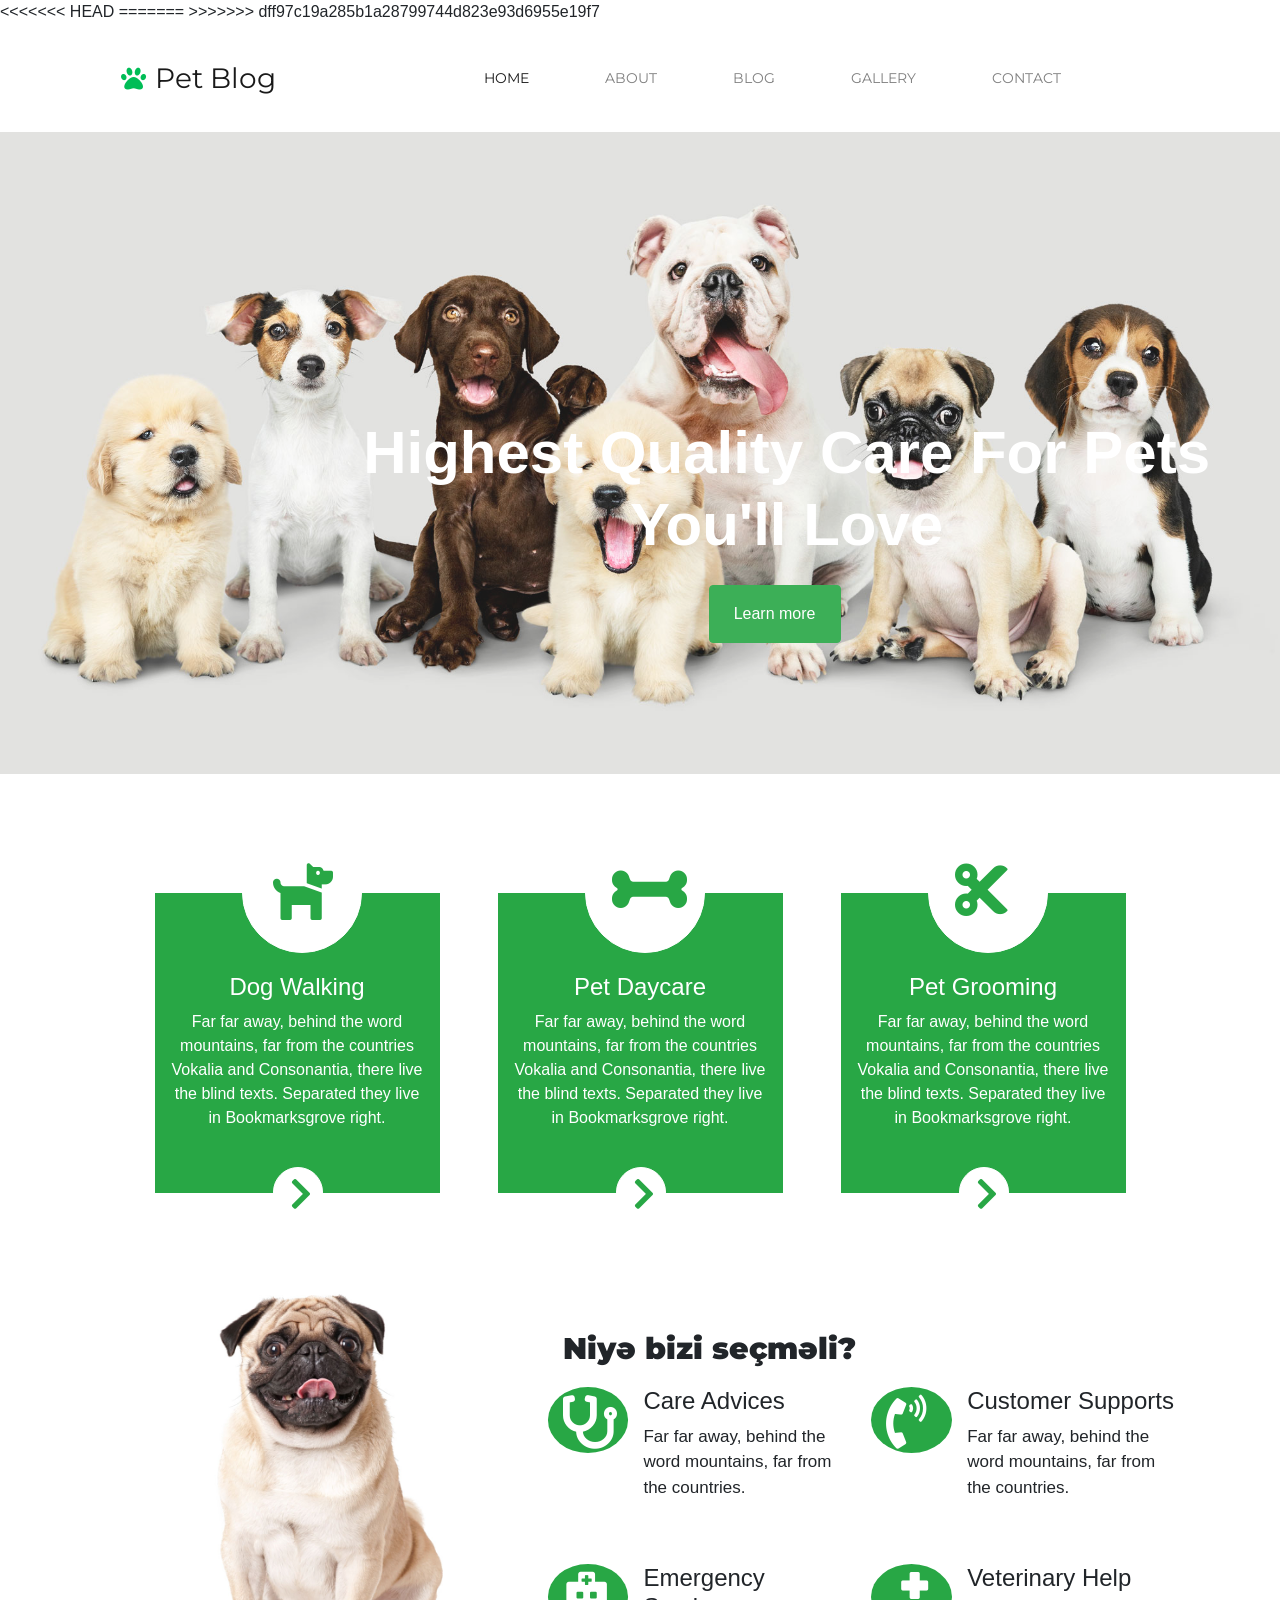
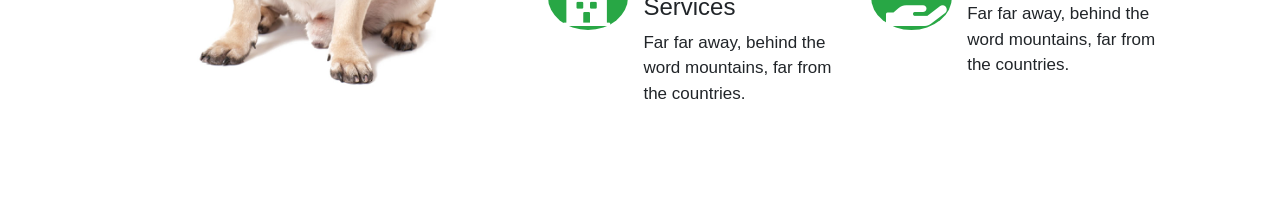
==== index.html @ d2e9915c "second commit" ====
<!DOCTYPE html>
<html lang="en">

<head>
    <meta charset="UTF-8">
    <meta name="viewport" content="width=device-width, initial-scale=1.0">
    <title>Ana Sehife</title>
    <link rel="stylesheet" href="https://stackpath.bootstrapcdn.com/bootstrap/4.5.2/css/bootstrap.min.css">
    <link href="https://fonts.googleapis.com/css2?family=Montserrat:wght@600&display=swap" rel="stylesheet">
<<<<<<< HEAD
    <link rel="stylesheet" href="https://use.fontawesome.com/releases/v5.15.0/css/all.css">
    <link rel="stylesheet" href="css/Style.css">
=======
    <link rel="stylesheet" href="https://use.fontawesome.com/releases/v5.15.0/css/all.css"
        integrity="sha384-OLYO0LymqQ+uHXELyx93kblK5YIS3B2ZfLGBmsJaUyor7CpMTBsahDHByqSuWW+q" crossorigin="anonymous">
   
    <link rel="stylesheet" href="css/Style.css">

>>>>>>> dff97c19a285b1a28799744d823e93d6955e19f7
</head>

<body>
    <!-- NAVBAR START -->
    <header>
        <div class="container">
            <div class="row">
                <nav class="navbar navbar-expand-lg navbar-light bg-light">
                    <div class="col-4">
                        <i class="fas fa-paw"></i>
                        <a class="navbar-brand" href="#">Pet Blog</a>
                        <button class="navbar-toggler" type="button" data-toggle="collapse" data-target="#navbarNav"
                            aria-controls="navbarNav" aria-expanded="false" aria-label="Toggle navigation">
                            <span class="navbar-toggler-icon"></span>
                        </button>
                    </div>
                    <div class="col-8">
                        <div class="collapse navbar-collapse" id="navbarNav">
                            <ul class="navbar-nav">
                                <li class="nav-item active">
                                    <a class="nav-link" href="#">Home <span class="sr-only">(current)</span></a>
                                </li>
                                <li class="nav-item">
                                    <a class="nav-link" href="#">About</a>
                                </li>
                                <li class="nav-item">
                                    <a class="nav-link" href="#">Blog</a>
                                </li>
                                <li class="nav-item">
                                    <a class="nav-link" href="#">Gallery</a>
                                </li>
                                <li class="nav-item">
                                    <a class="nav-link" href="#">Contact</a>
                                </li>
                            </ul>
                        </div>
                    </div>
                </nav>
            </div>
        </div>
    </header>
    <!-- NAVBAR END -->


    <!-- BIG Picture START -->
    <div class="bigDiv">
        <div class="bigpicParent">
            <div class="container abaz">
                <div class="row" style="height: 300px;">
                    <div class="nebilim">
                        <div class="col-md-11 bigpicText">
                            <h1 class="mb-4">Highest Quality Care For Pets You'll Love</h1>
                            <p>
                                <a href="#" class="btn btn-success mr-md-4 py-3 px-4">Learn more<span
                                        class="ion-ios-arrow-forward"></span></a>
                            </p>
                        </div>
                    </div>
                </div>
            </div>
            <div class="bigpic">
                <img src="img/bg_1.jpg" alt="">
            </div>
        </div>

        <div class="aboutBigpic">
            <div class="container">
                <div class="row d-flex justify-content-center">
                    <div class="col-3">
                        <div class="aboutBigiconheader">
                            <i class="fas fa-dog"></i>
                        </div>
                        <h4 class="text-center">
                            Dog Walking
                        </h4>
                        <p class="text-center">
                            Far far away, behind the word mountains, far from the countries Vokalia and Consonantia,
                            there live the blind texts. Separated they live in Bookmarksgrove right.
                        </p>
                        <div class="aboutBigiconfooter">
                            <i class="fas fa-chevron-right"></i>
                        </div>
                    </div>

                    <div class="col-3">
                        <div class="aboutBigiconheader">
                            <i class="fas fa-bone"></i>
                        </div>
                        <h4 class="text-center">
                            Pet Daycare
                        </h4>
                        <p class="text-center">
                            Far far away, behind the word mountains, far from the countries Vokalia and Consonantia,
                            there live the blind texts. Separated they live in Bookmarksgrove right.
                        </p>
                        <div class="aboutBigiconfooter">
                            <i class="fas fa-chevron-right"></i>
                        </div>
                    </div>
                    <div class="col-3">
                        <div class="aboutBigiconheader">
                            <i class="fas fa-cut"></i>
                        </div>
                        <h4 class="text-center">
                            Pet Grooming
                        </h4>
                        <p class="text-center">
                            Far far away, behind the word mountains, far from the countries Vokalia and Consonantia,
                            there live the blind texts. Separated they live in Bookmarksgrove right.
                        </p>
                        <div class="aboutBigiconfooter">
                            <i class="fas fa-chevron-right"></i>
                        </div>
                    </div>

                </div>
            </div>
        </div>

    </div>
    <!-- BIG Picture END -->


    <!-- Why Us Start -->
    <section class="whyus">
        <div class="container d-flex">
            <div class="col-5">
                <div class="imgDIV">
                    <img src="img/about-1.jpg" alt="">
                </div>

            </div>
            <div class="col-7 whyussecond">
                <p id="whychoosTitle">Niyə bizi seçməli?</p>
                <div class="row">
                    <div class="col-6">
                        <div class="row whyusRow">
                            <div class="col-3 whyusiconCare">
                                <i class="fas fa-stethoscope"></i>
                            </div>
                            <div class="col-9 whyusText">
                                <h4>Care Advices</h4>
                                <p>Far far away, behind the word mountains, far from the countries.</p>
                            </div>
                        </div>


                    </div>
                    <div class="col-6">
                        <div class="row whyusRow">
                            <div class="col-3 whyusiconCare">
                                <i class="fas fa-phone-volume"></i>

                            </div>
                            <div class="col-9 whyusText">
                                <h4>Customer Supports</h4>
                                <p>Far far away, behind the word mountains, far from the countries.</p>
                            </div>
                        </div>
                    </div>
                    <div class="col-6 mt-5">
                        <div class="row whyusRow">
                            <div class="col-3 whyusiconCare">
                                <i class="fas fa-hospital"></i>
                            </div>
                            <div class="col-9 whyusText">
                                <h4>Emergency Services</h4>
                                <p>Far far away, behind the word mountains, far from the countries.</p>
                            </div>
                        </div>
                    </div>
                    <div class="col-6 mt-5">
                        <div class="row whyusRow">
                            <div class="col-3 whyusiconCare">
                                <i class="fas fa-hand-holding-medical"></i>
                            </div>
                            <div class="col-9 whyusText">
                                <h4>Veterinary Help</h4>
                                <p>Far far away, behind the word mountains, far from the countries.</p>
                            </div>
                        </div>
                    </div>
                </div>


            </div>

        </div>
    </section>

    <!-- Why Us END -->


</body>

</html>
---- css/Style.css ----
.navbar{
    background-color: white !important;
    margin: 20px;
    font-family: 'Montserrat', sans-serif;

}

.fa-paw{
    color: #00bd56;
    font-size: 25px;
}

.navbar-brand{
    font-size: 28px;
    padding-left: 5px;

}
.navbar-nav li{
    margin-left: 60px;
    text-transform: uppercase;
    font-size: 14px;
}

/* BIG PIC */

.bigpicParent{
    height: 1094px;
    opacity: .9;
}



.bigpicParent h1 p{
    font-family: "Montserrat", Arial, sans-serif;

}

.bigpicParent h1{
    color: #fff;
    line-height: 1.2;
    font-size: 60px;
    font-weight: 800;
}

.bigpic{
    position: relative;
}


.bigpic img{
    width: 100%;
    height: 100%;
}

.abaz{
   
    text-align: center;
    z-index: 5;
    position: absolute;
    width: 100%;
    padding-right: 15px;
    padding-left: 15px;
}

.nebilim{
    display: flex;
    justify-content: center !important;
}

.bigpicText{
    margin-top: 25%;
    margin-left: 38%;
}

.aboutBigpic{
    width: 100%;
    position: absolute;
    margin-top: -26%;
}

.aboutBigpic>.container>.row>.col-3{
    height: 300px;
    background-color: #28a745;
    color: white;
    margin: 0 29px;
}

.aboutBigiconheader{
    width: 120px;
    height: 120px;
    margin:-60px 0 20px 72px;
    border: 1px solid white;
    border-radius: 50%;
    background-color: white;
}

.aboutBigiconheader i{
    margin: 26px;
    font-size: 60px;
    color: #28a745;
}

.aboutBigiconfooter{
    width: 50px;
    height: 50px;
    margin: 21px 0px 0px 103px;
    border: 1px solid white;
    border-radius: 50%;
    background-color: white;
    position: absolute;
}

.aboutBigiconfooter i{
    margin: 8px 0px 0px 16px;
    font-size: 35px;
    color: #28a745;
}

.whyus{
    margin-bottom: 100px;
}
#whychoosTitle{
font-size: 30px;
font-weight: 900;
font-family: "Montserrat", sans-serif;

}


.whyus>.container>.col-5{
   height: 280px;
}

.imgDIV img{
width: 100%;

}

.whyussecond{
    margin-top: 100px;
}

.whyusiconCare{
     
    height: 66px;
    border-radius: 50%;
    background-color: #28a745;
    padding-left: 15px;
    padding-top: 8px;

}

.whyusiconCare i{
    font-size: 54px;
    color: white;
}

.whyusRow>.col-9> h4 p{
    font-family: "Montserrat", Arial, sans-serif;
}

.whyusRow>.col-9>p{
    font-size: 17px;
}
---- css/Style.css ----
.navbar{
    background-color: white !important;
    margin: 20px;
    font-family: 'Montserrat', sans-serif;

}

.fa-paw{
    color: #00bd56;
    font-size: 25px;
}

.navbar-brand{
    font-size: 28px;
    padding-left: 5px;

}
.navbar-nav li{
    margin-left: 60px;
    text-transform: uppercase;
    font-size: 14px;
}

/* BIG PIC */

.bigpicParent{
    height: 1094px;
    opacity: .9;
}



.bigpicParent h1 p{
    font-family: "Montserrat", Arial, sans-serif;

}

.bigpicParent h1{
    color: #fff;
    line-height: 1.2;
    font-size: 60px;
    font-weight: 800;
}

.bigpic{
    position: relative;
}


.bigpic img{
    width: 100%;
    height: 100%;
}

.abaz{
   
    text-align: center;
    z-index: 5;
    position: absolute;
    width: 100%;
    padding-right: 15px;
    padding-left: 15px;
}

.nebilim{
    display: flex;
    justify-content: center !important;
}

.bigpicText{
    margin-top: 25%;
    margin-left: 38%;
}

.aboutBigpic{
    width: 100%;
    position: absolute;
    margin-top: -26%;
}

.aboutBigpic>.container>.row>.col-3{
    height: 300px;
    background-color: #28a745;
    color: white;
    margin: 0 29px;
}

.aboutBigiconheader{
    width: 120px;
    height: 120px;
    margin:-60px 0 20px 72px;
    border: 1px solid white;
    border-radius: 50%;
    background-color: white;
}

.aboutBigiconheader i{
    margin: 26px;
    font-size: 60px;
    color: #28a745;
}

.aboutBigiconfooter{
    width: 50px;
    height: 50px;
    margin: 21px 0px 0px 103px;
    border: 1px solid white;
    border-radius: 50%;
    background-color: white;
    position: absolute;
}

.aboutBigiconfooter i{
    margin: 8px 0px 0px 16px;
    font-size: 35px;
    color: #28a745;
}

.whyus{
    margin-bottom: 100px;
}
#whychoosTitle{
font-size: 30px;
font-weight: 900;
font-family: "Montserrat", sans-serif;

}


.whyus>.container>.col-5{
   height: 280px;
}

.imgDIV img{
width: 100%;

}

.whyussecond{
    margin-top: 100px;
}

.whyusiconCare{
     
    height: 66px;
    border-radius: 50%;
    background-color: #28a745;
    padding-left: 15px;
    padding-top: 8px;

}

.whyusiconCare i{
    font-size: 54px;
    color: white;
}

.whyusRow>.col-9> h4 p{
    font-family: "Montserrat", Arial, sans-serif;
}

.whyusRow>.col-9>p{
    font-size: 17px;
}
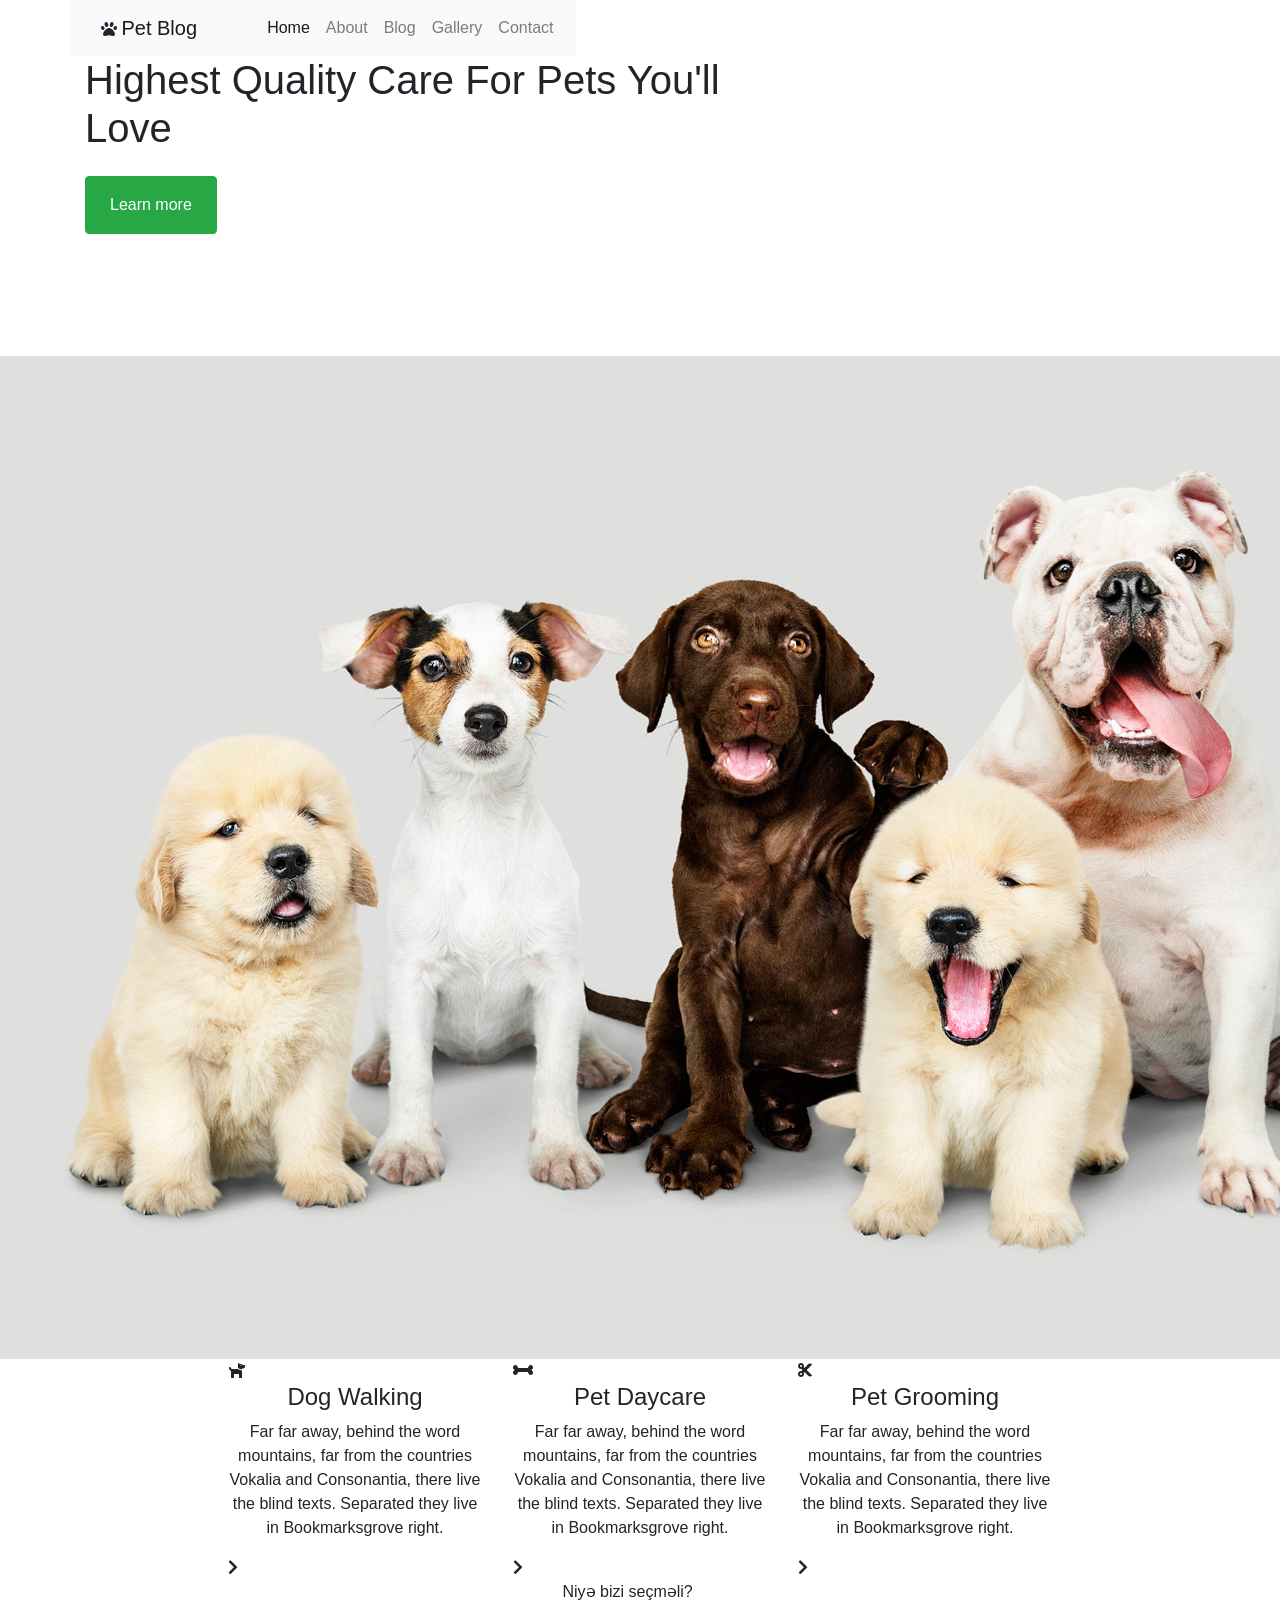
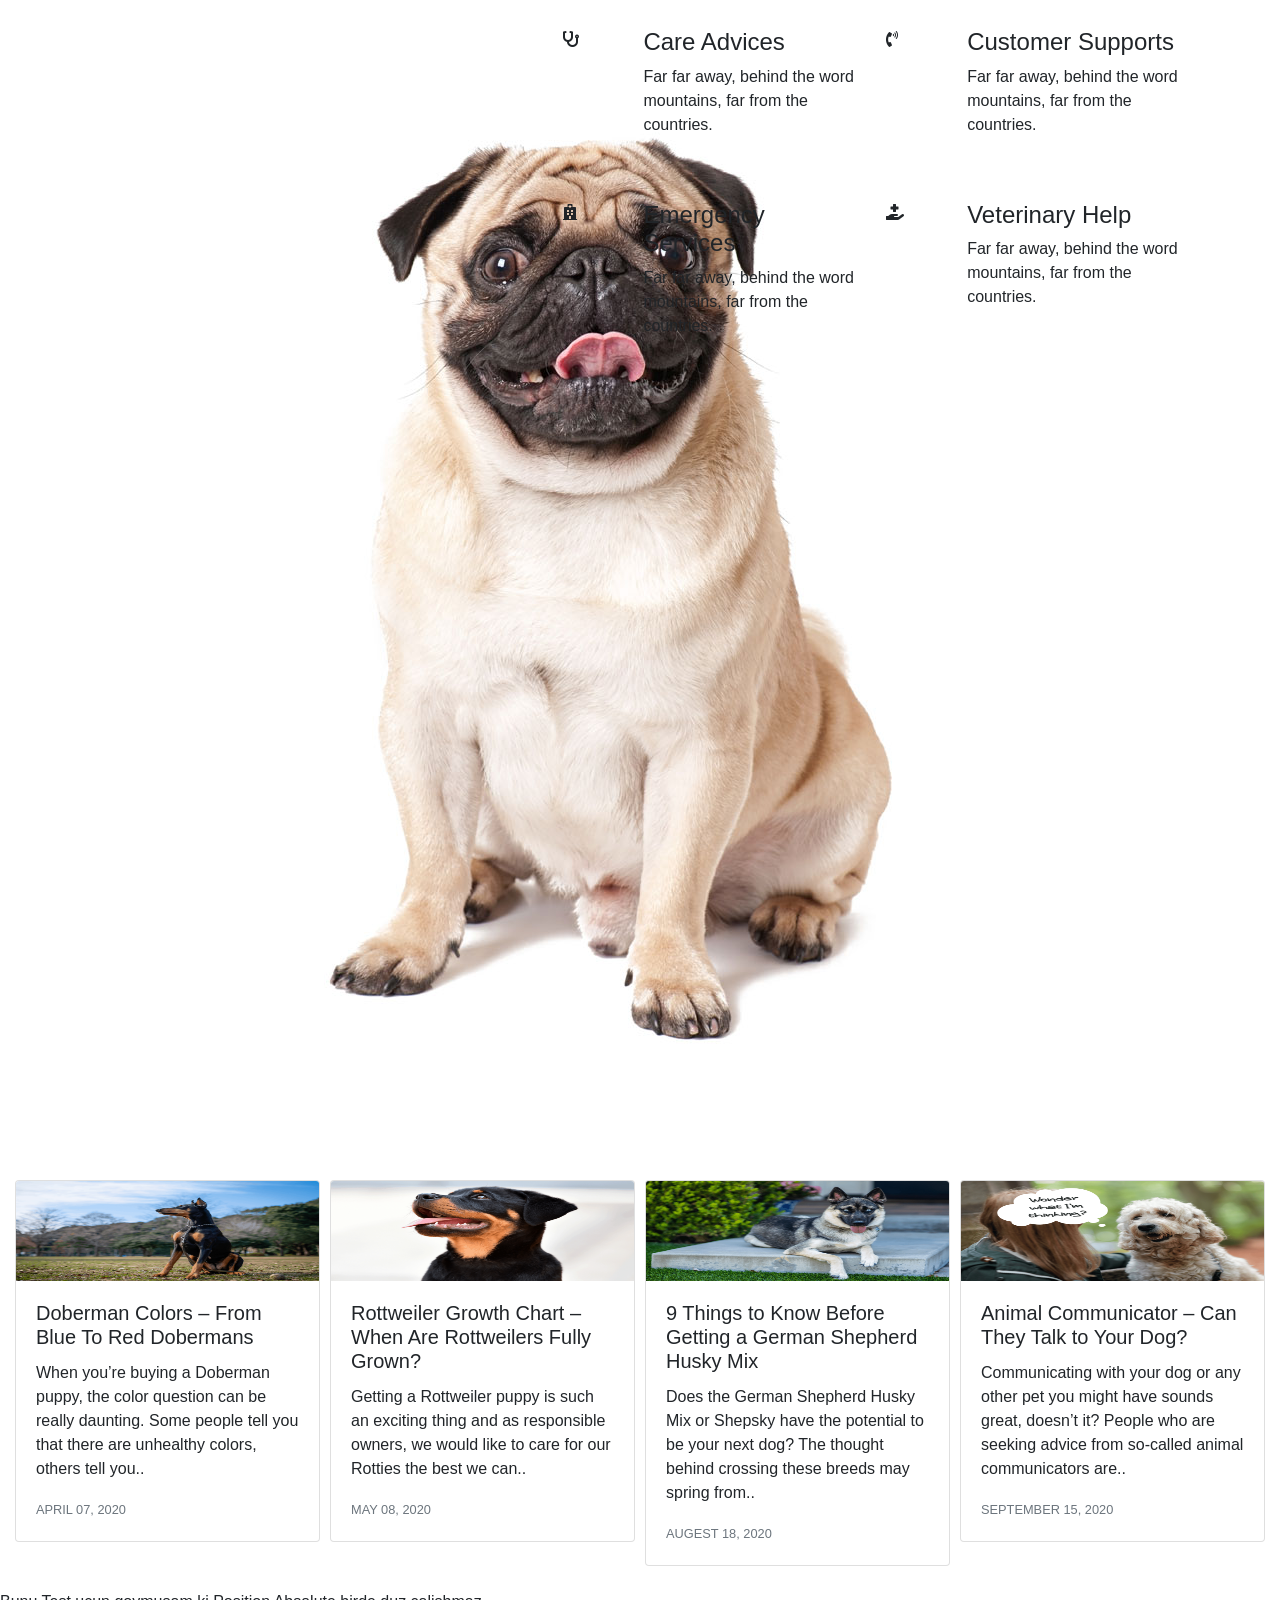
==== commit f189ab91: "owl carusel" ====
--- a/index.html
+++ b/index.html
@@ -5,18 +5,21 @@
     <meta charset="UTF-8">
     <meta name="viewport" content="width=device-width, initial-scale=1.0">
     <title>Ana Sehife</title>
-    <link rel="stylesheet" href="https://stackpath.bootstrapcdn.com/bootstrap/4.5.2/css/bootstrap.min.css">
+    <!-- FONTS -->
     <link href="https://fonts.googleapis.com/css2?family=Montserrat:wght@600&display=swap" rel="stylesheet">
-<<<<<<< HEAD
-    <link rel="stylesheet" href="https://use.fontawesome.com/releases/v5.15.0/css/all.css">
-    <link rel="stylesheet" href="css/Style.css">
-=======
-    <link rel="stylesheet" href="https://use.fontawesome.com/releases/v5.15.0/css/all.css"
-        integrity="sha384-OLYO0LymqQ+uHXELyx93kblK5YIS3B2ZfLGBmsJaUyor7CpMTBsahDHByqSuWW+q" crossorigin="anonymous">
-   
-    <link rel="stylesheet" href="css/Style.css">
-
->>>>>>> dff97c19a285b1a28799744d823e93d6955e19f7
+    <link href="https://fonts.googleapis.com/css2?family=Lora&display=swap" rel="stylesheet">
+    <link href="https://fonts.googleapis.com/css2?family=Playfair+Display&display=swap" rel="stylesheet">
+    <link href="https://fonts.googleapis.com/css2?family=Montserrat:wght@300;400&display=swap" rel="stylesheet">
+    <link rel="stylesheet" href="https://use.fontawesome.com/releases/v5.13.1/css/all.css">
+    <link rel="stylesheet" href="https://use.fontawesome.com/releases/v5.13.1/css/all.css">
+    <!-- OWL-Carusel -->
+    <link rel="stylesheet" href="lib/owl-carousel/assets/owl.carousel.min.css">
+    <link rel="stylesheet" href="lib/owl-carousel/assets/owl.theme.default.min.css">
+    <script src="https://code.jquery.com/jquery-3.5.1.slim.min.js"></script>
+    <script src="lib/owl-carousel/owl.carousel.min.js"></script>
+    <link rel="stylesheet" href="https://stackpath.bootstrapcdn.com/bootstrap/4.5.0/css/bootstrap.min.css">  
+    <!-- STYLE-CSS -->
+    <link rel="stylesheet" href="css/style.css">
 </head>
 
 <body>
@@ -62,7 +65,7 @@
 
 
     <!-- BIG Picture START -->
-    <div class="bigDiv">
+    <section class="bigDiv">
         <div class="bigpicParent">
             <div class="container abaz">
                 <div class="row" style="height: 300px;">
@@ -136,7 +139,7 @@
             </div>
         </div>
 
-    </div>
+    </section>
     <!-- BIG Picture END -->
 
 
@@ -151,7 +154,7 @@
             </div>
             <div class="col-7 whyussecond">
                 <p id="whychoosTitle">Niyə bizi seçməli?</p>
-                <div class="row">
+                <div class="row mt-4">
                     <div class="col-6">
                         <div class="row whyusRow">
                             <div class="col-3 whyusiconCare">
@@ -206,10 +209,94 @@
 
         </div>
     </section>
-
     <!-- Why Us END -->
 
-
+    <!-- OWL CARUSEL START -->
+    <section class="owl container-fluid">
+        <div class="owl-carousel">
+            <div>
+                <div class="owlitem ">
+                    <div class="card-deck">
+                        <div class="card" >
+                            <img class="card-img-top" src="img/Black-and-Tan-Doberman-e1601988003687.png" height="100px" alt="Card image cap">
+                            <div class="card-body">
+                                <h5 class="card-title">Doberman Colors – From Blue To Red Dobermans</h5>
+                                <p class="card-text">When you’re buying a Doberman puppy, the color question can be really daunting. Some people tell you that there are unhealthy colors, others tell you..</p>
+                                <p class="card-text"><small class="text-muted">APRIL 07, 2020</small></p>
+                            </div>
+                        </div>
+                    </div>
+                </div>
+            </div>
+            <div>
+                <div class="owlitem">
+                    <div class="card-deck">
+                        <div class="card">
+                            <img class="card-img-top" src="img/rottweiler-puppy.png" height="100px" alt="Card image cap">
+                            <div class="card-body">
+                                <h5 class="card-title">Rottweiler Growth Chart – When Are Rottweilers Fully Grown?</h5>
+                                <p class="card-text">Getting a Rottweiler puppy is such an exciting thing and as responsible owners, we would like to care for our Rotties the best we can..</p>
+                                <p class="card-text"><small class="text-muted">MAY 08, 2020</small></p>
+                            </div>
+                        </div>
+                    </div>
+                </div>
+            </div>
+
+            <div>
+                <div class="owlitem">
+                    <div class="card-deck">
+                        <div class="card">
+                            <img class="card-img-top" src="img/Husky-German-Shepherd-puppy.png" height="100px" alt="Card image cap">
+                            <div class="card-body">
+                                <h5 class="card-title">9 Things to Know Before Getting a German Shepherd Husky Mix</h5>
+                                <p class="card-text">Does the German Shepherd Husky Mix or Shepsky have the potential to be your next dog? The thought behind crossing these breeds may spring from..</p>
+                                <p class="card-text"><small class="text-muted">AUGEST 18, 2020</small></p>
+                            </div>
+                        </div>
+                    </div>
+                </div>
+            </div>
+            <div>
+                <div class="owlitem">
+                    <div class="card-deck">
+                        <div class="card">
+                            <img class="card-img-top" src="img/Dogs-inner-thoughts.png" height="100px" alt="Card image cap">
+                            <div class="card-body">
+                                <h5 class="card-title">Animal Communicator – Can They Talk to Your Dog?</h5>
+                                <p class="card-text">Communicating with your dog or any other pet you might have sounds great, doesn’t it? People who are seeking advice from so-called animal communicators are..</p>
+                                <p class="card-text"><small class="text-muted">SEPTEMBER 15, 2020</small></p>
+                            </div>
+                        </div>
+                    </div>
+                </div>
+            </div>
+            <div>
+                <div class="owlitem">
+                    <div class="card-deck">
+                        <div class="card">
+                            <img class="card-img-top" src="img/gallery-7.jpg" height="100px" alt="Card image cap">
+                            <div class="card-body">
+                                <h5 class="card-title">Is Your Dog Throwing Up White Foam? Do This!</h5>
+                                <p class="card-text">If you’ve seen your dog throw up white foam, it must have been very upsetting to you. Well, what does it mean? There are numerous..</p>
+                                <p class="card-text"><small class="text-muted">OCTOBER 07, 2020</small></p>
+                            </div>
+                        </div>
+                    </div>
+                </div>
+            </div>
+
+        </div>
+    </section>
+    <!-- OWL CARUSEL START -->
+    </section>
+
+
+    <section>
+        <p>Bunu Test ucun qoymusam ki Position Absalute birde duz calishmaz</p>
+    </section>
+
+    <script src="js/script.js"></script>
 </body>
 
-</html>
+</html>
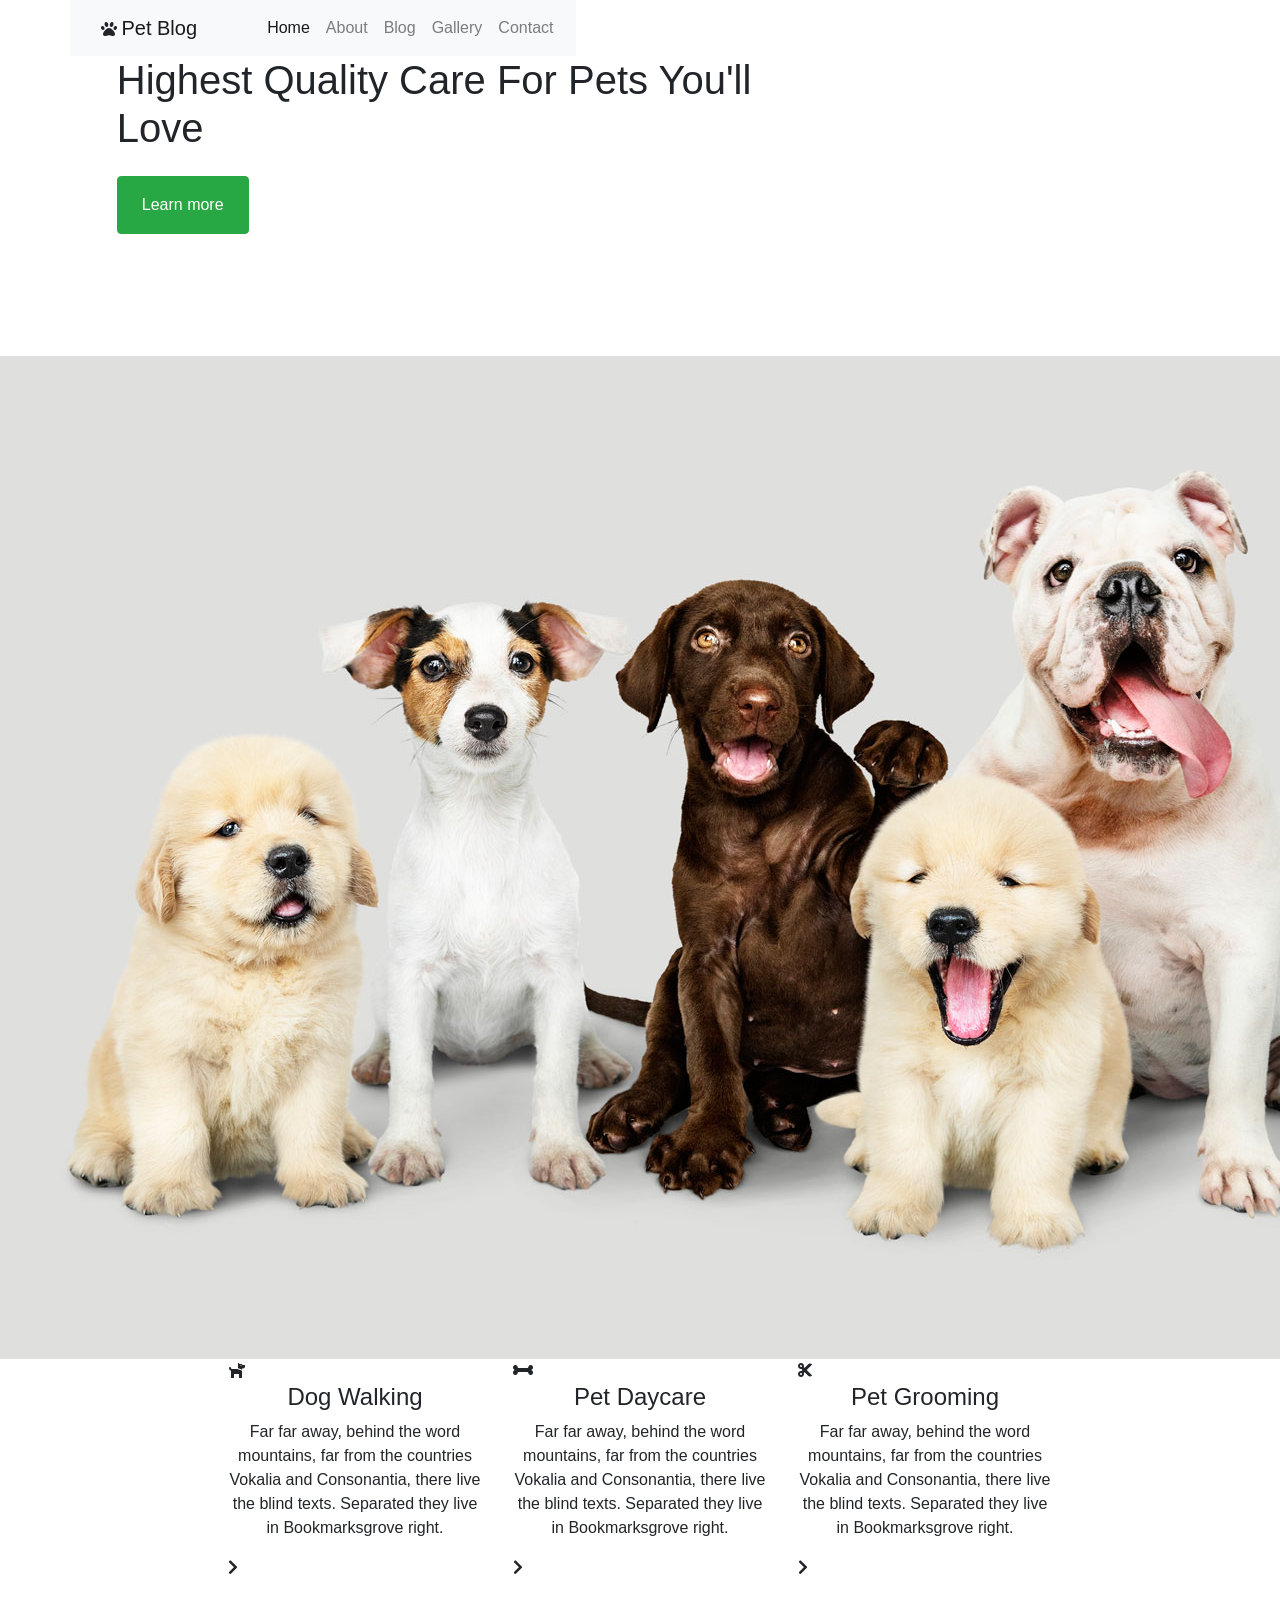
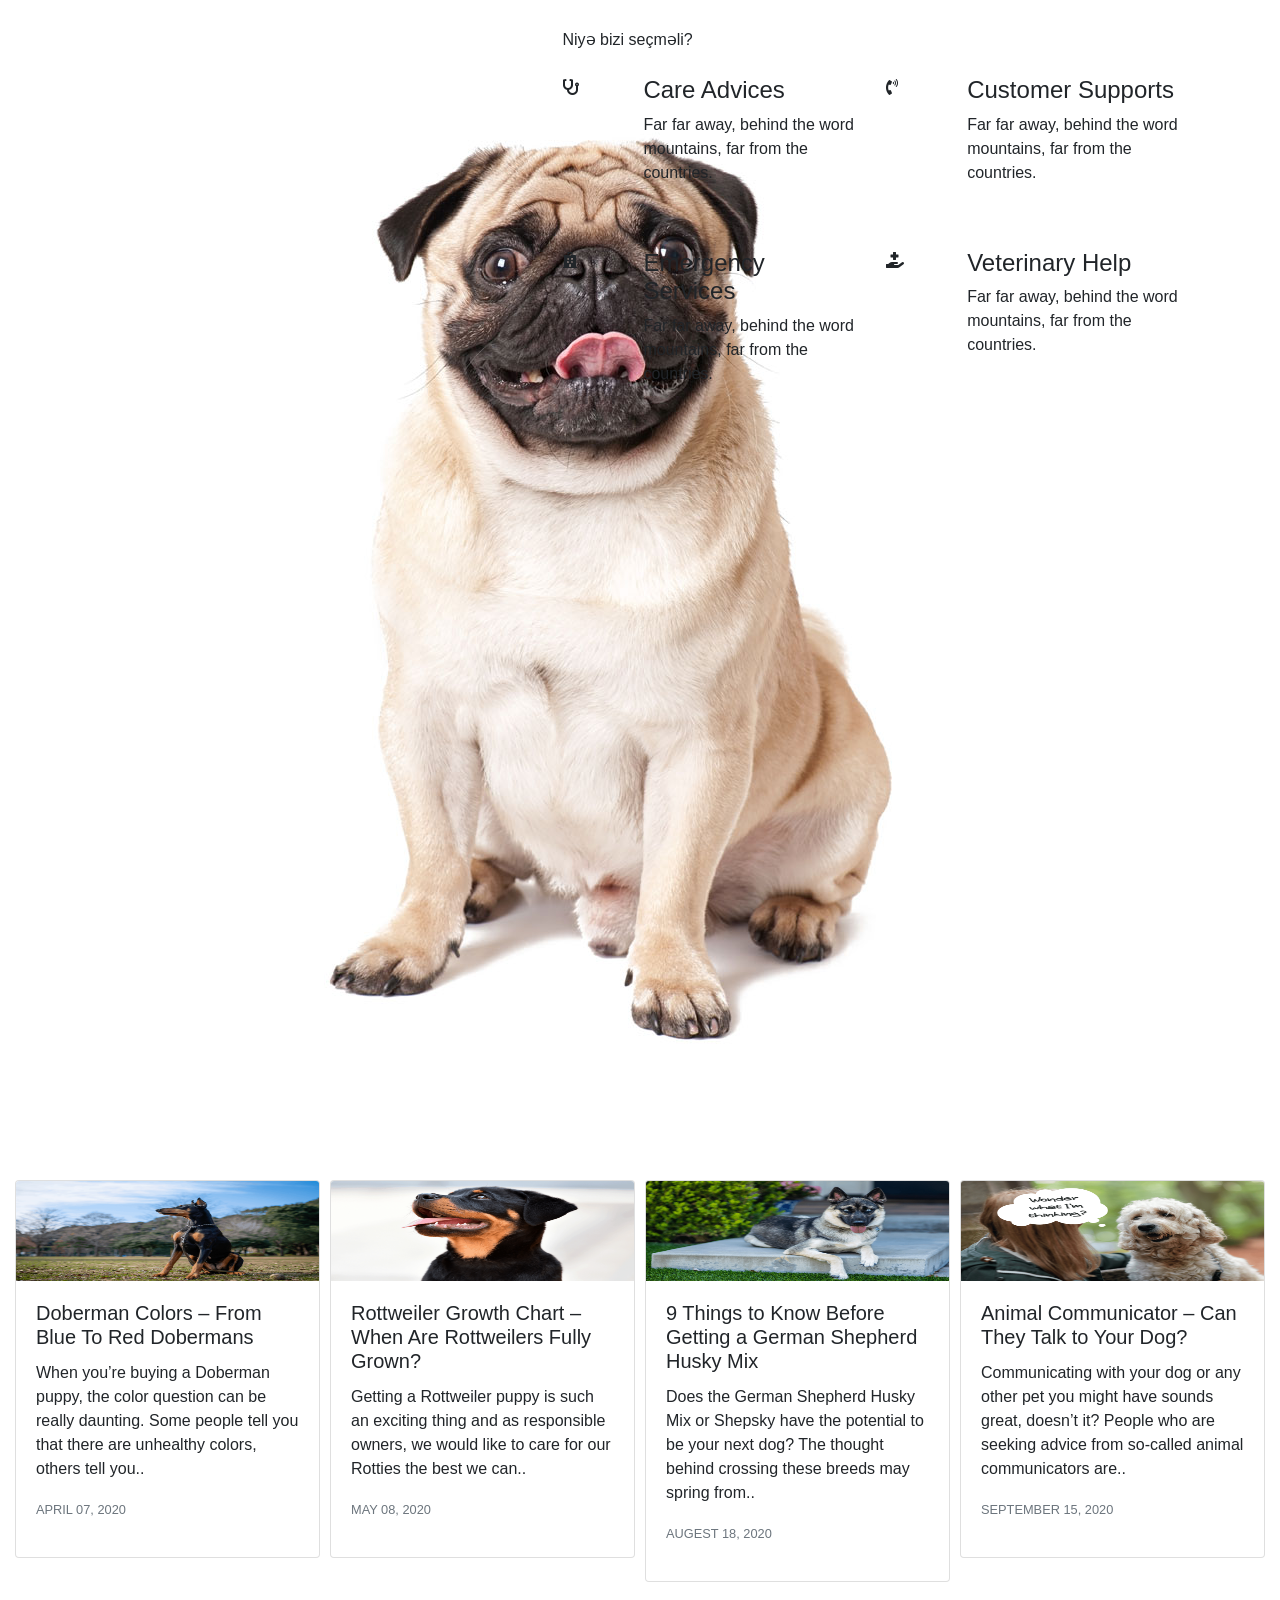
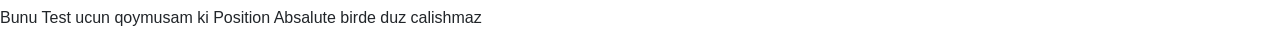
==== commit 51aea9d3: "improve class names" ====
--- a/index.html
+++ b/index.html
@@ -65,12 +65,12 @@
 
 
     <!-- BIG Picture START -->
-    <section class="bigDiv">
-        <div class="bigpicParent">
+    <section>
+        <div class="pictureSection">
             <div class="container abaz">
                 <div class="row" style="height: 300px;">
-                    <div class="nebilim">
-                        <div class="col-md-11 bigpicText">
+                    <div class="d-flex justify-content-center">
+                        <div class="col-md-11 pictureSectionText">
                             <h1 class="mb-4">Highest Quality Care For Pets You'll Love</h1>
                             <p>
                                 <a href="#" class="btn btn-success mr-md-4 py-3 px-4">Learn more<span
@@ -80,16 +80,16 @@
                     </div>
                 </div>
             </div>
-            <div class="bigpic">
+            <div id="pictureSectionBackground">
                 <img src="img/bg_1.jpg" alt="">
             </div>
         </div>
 
-        <div class="aboutBigpic">
+        <div class="ourWorks">
             <div class="container">
                 <div class="row d-flex justify-content-center">
                     <div class="col-3">
-                        <div class="aboutBigiconheader">
+                        <div class="ourWorkIconsHeader">
                             <i class="fas fa-dog"></i>
                         </div>
                         <h4 class="text-center">
@@ -99,13 +99,13 @@
                             Far far away, behind the word mountains, far from the countries Vokalia and Consonantia,
                             there live the blind texts. Separated they live in Bookmarksgrove right.
                         </p>
-                        <div class="aboutBigiconfooter">
+                        <div class="ourWorkIconsFooter">
                             <i class="fas fa-chevron-right"></i>
                         </div>
                     </div>
 
                     <div class="col-3">
-                        <div class="aboutBigiconheader">
+                        <div class="ourWorkIconsHeader">
                             <i class="fas fa-bone"></i>
                         </div>
                         <h4 class="text-center">
@@ -115,12 +115,12 @@
                             Far far away, behind the word mountains, far from the countries Vokalia and Consonantia,
                             there live the blind texts. Separated they live in Bookmarksgrove right.
                         </p>
-                        <div class="aboutBigiconfooter">
+                        <div class="ourWorkIconsFooter">
                             <i class="fas fa-chevron-right"></i>
                         </div>
                     </div>
                     <div class="col-3">
-                        <div class="aboutBigiconheader">
+                        <div class="ourWorkIconsHeader">
                             <i class="fas fa-cut"></i>
                         </div>
                         <h4 class="text-center">
@@ -130,7 +130,7 @@
                             Far far away, behind the word mountains, far from the countries Vokalia and Consonantia,
                             there live the blind texts. Separated they live in Bookmarksgrove right.
                         </p>
-                        <div class="aboutBigiconfooter">
+                        <div class="ourWorkIconsFooter">
                             <i class="fas fa-chevron-right"></i>
                         </div>
                     </div>
@@ -147,17 +147,17 @@
     <section class="whyus">
         <div class="container d-flex">
             <div class="col-5">
-                <div class="imgDIV">
+                <div class="whyusImg">
                     <img src="img/about-1.jpg" alt="">
                 </div>
 
             </div>
-            <div class="col-7 whyussecond">
-                <p id="whychoosTitle">Niyə bizi seçməli?</p>
+            <div class="col-7 mt-5">
+                <p id="whyusTitle">Niyə bizi seçməli?</p>
                 <div class="row mt-4">
                     <div class="col-6">
-                        <div class="row whyusRow">
-                            <div class="col-3 whyusiconCare">
+                        <div class="row whyusRwhyusIconsow">
+                            <div class="col-3 whyusIcons">
                                 <i class="fas fa-stethoscope"></i>
                             </div>
                             <div class="col-9 whyusText">
@@ -170,7 +170,7 @@
                     </div>
                     <div class="col-6">
                         <div class="row whyusRow">
-                            <div class="col-3 whyusiconCare">
+                            <div class="col-3 whyusIcons">
                                 <i class="fas fa-phone-volume"></i>
 
                             </div>
@@ -182,7 +182,7 @@
                     </div>
                     <div class="col-6 mt-5">
                         <div class="row whyusRow">
-                            <div class="col-3 whyusiconCare">
+                            <div class="col-3 whyusIcons">
                                 <i class="fas fa-hospital"></i>
                             </div>
                             <div class="col-9 whyusText">
@@ -193,7 +193,7 @@
                     </div>
                     <div class="col-6 mt-5">
                         <div class="row whyusRow">
-                            <div class="col-3 whyusiconCare">
+                            <div class="col-3 whyusIcons">
                                 <i class="fas fa-hand-holding-medical"></i>
                             </div>
                             <div class="col-9 whyusText">
@@ -222,7 +222,7 @@
                             <div class="card-body">
                                 <h5 class="card-title">Doberman Colors – From Blue To Red Dobermans</h5>
                                 <p class="card-text">When you’re buying a Doberman puppy, the color question can be really daunting. Some people tell you that there are unhealthy colors, others tell you..</p>
-                                <p class="card-text"><small class="text-muted">APRIL 07, 2020</small></p>
+                                <p class="card-date"><small class="text-muted">APRIL 07, 2020</small></p>
                             </div>
                         </div>
                     </div>
@@ -236,7 +236,7 @@
                             <div class="card-body">
                                 <h5 class="card-title">Rottweiler Growth Chart – When Are Rottweilers Fully Grown?</h5>
                                 <p class="card-text">Getting a Rottweiler puppy is such an exciting thing and as responsible owners, we would like to care for our Rotties the best we can..</p>
-                                <p class="card-text"><small class="text-muted">MAY 08, 2020</small></p>
+                                <p class="card-date"><small class="text-muted">MAY 08, 2020</small></p>
                             </div>
                         </div>
                     </div>
@@ -251,7 +251,7 @@
                             <div class="card-body">
                                 <h5 class="card-title">9 Things to Know Before Getting a German Shepherd Husky Mix</h5>
                                 <p class="card-text">Does the German Shepherd Husky Mix or Shepsky have the potential to be your next dog? The thought behind crossing these breeds may spring from..</p>
-                                <p class="card-text"><small class="text-muted">AUGEST 18, 2020</small></p>
+                                <p class="card-date"><small class="text-muted">AUGEST 18, 2020</small></p>
                             </div>
                         </div>
                     </div>
@@ -265,7 +265,7 @@
                             <div class="card-body">
                                 <h5 class="card-title">Animal Communicator – Can They Talk to Your Dog?</h5>
                                 <p class="card-text">Communicating with your dog or any other pet you might have sounds great, doesn’t it? People who are seeking advice from so-called animal communicators are..</p>
-                                <p class="card-text"><small class="text-muted">SEPTEMBER 15, 2020</small></p>
+                                <p class="card-date"><small class="text-muted">SEPTEMBER 15, 2020</small></p>
                             </div>
                         </div>
                     </div>
@@ -279,7 +279,7 @@
                             <div class="card-body">
                                 <h5 class="card-title">Is Your Dog Throwing Up White Foam? Do This!</h5>
                                 <p class="card-text">If you’ve seen your dog throw up white foam, it must have been very upsetting to you. Well, what does it mean? There are numerous..</p>
-                                <p class="card-text"><small class="text-muted">OCTOBER 07, 2020</small></p>
+                                <p class="card-date"><small class="text-muted">OCTOBER 07, 2020</small></p>
                             </div>
                         </div>
                     </div>
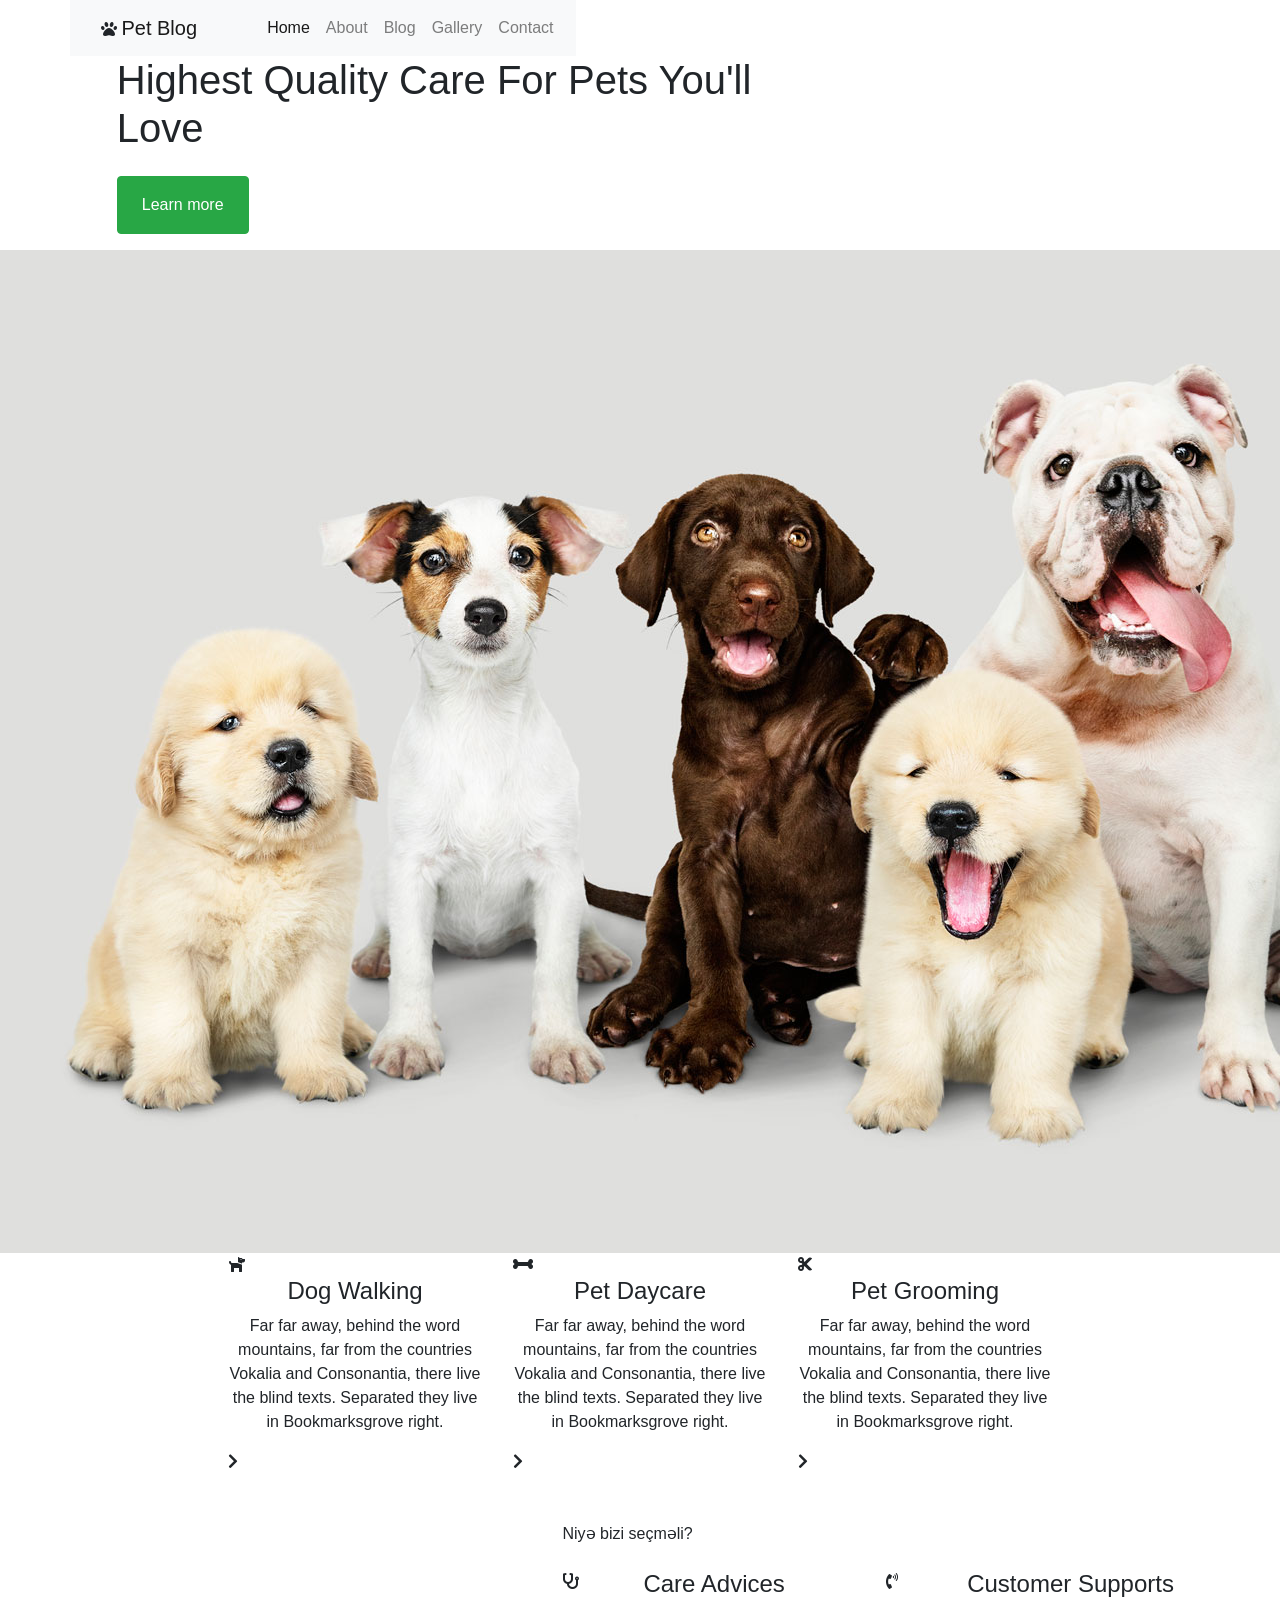
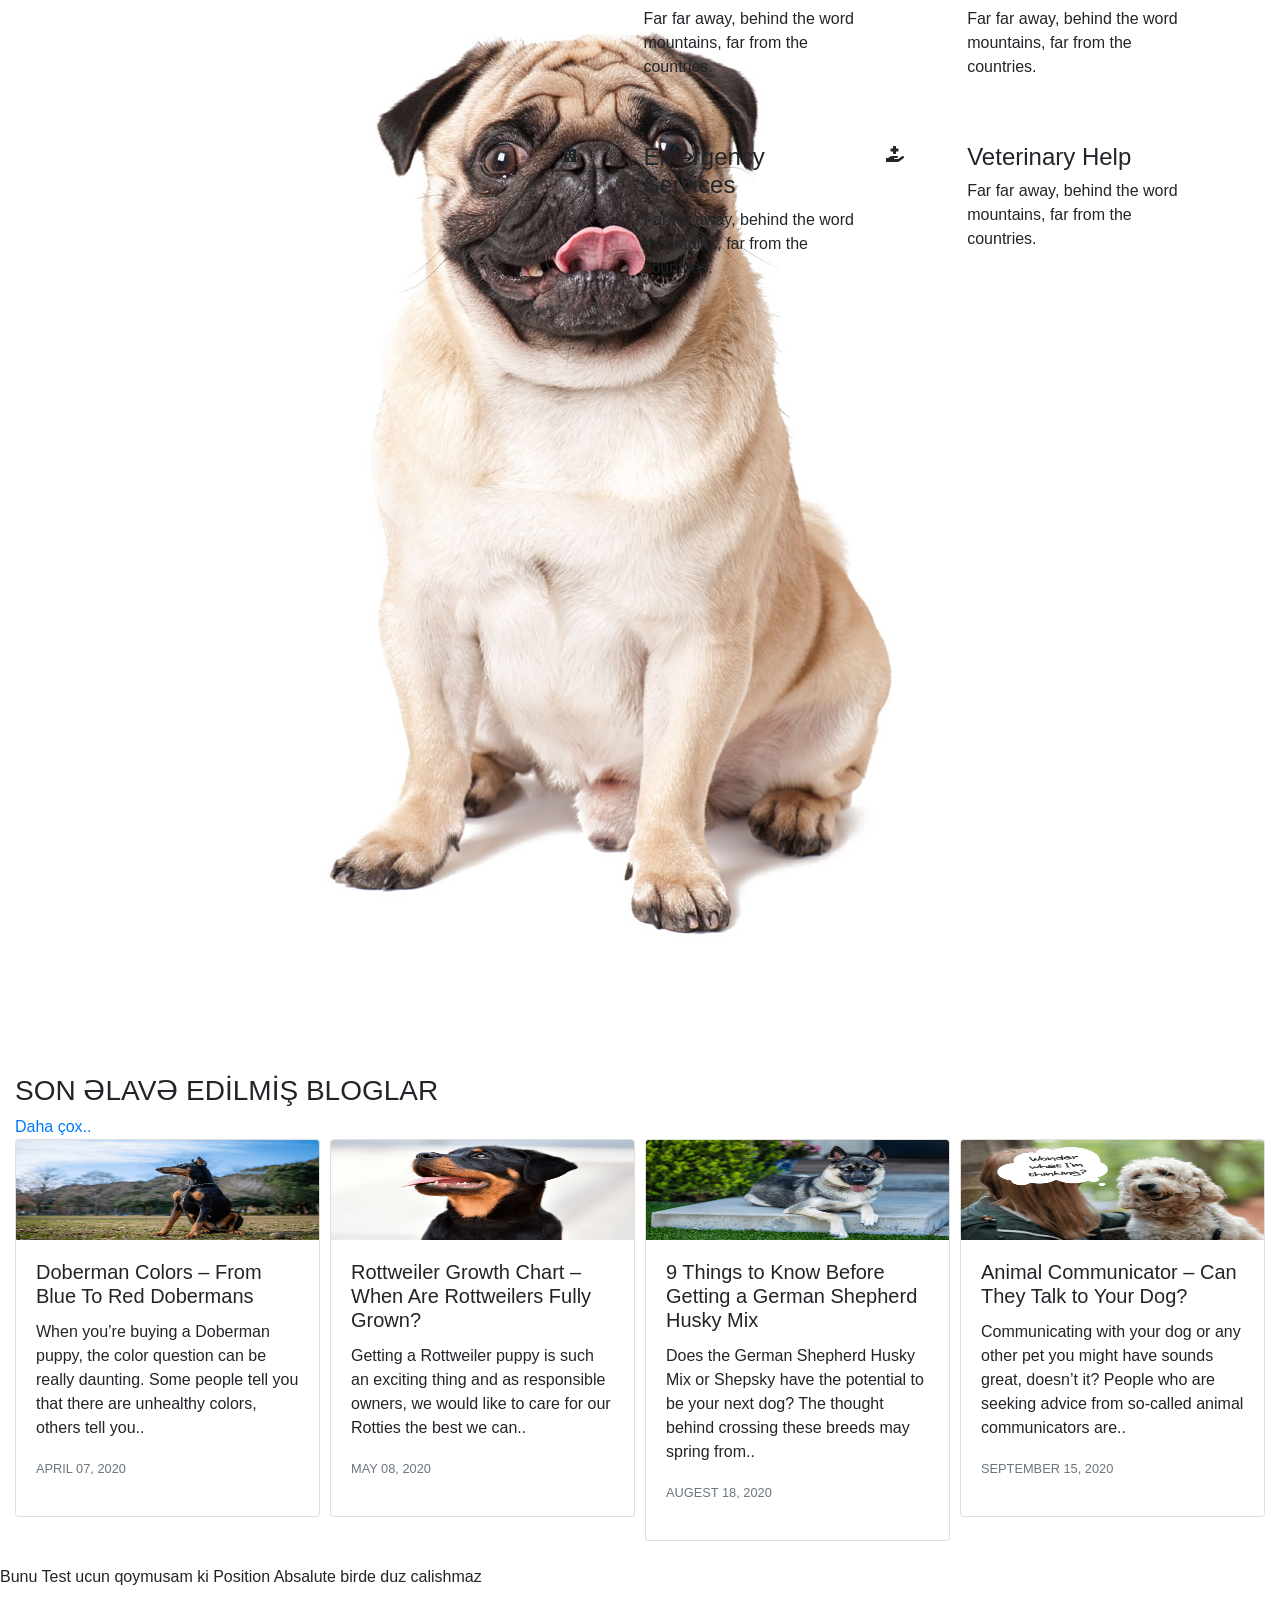
==== commit 8b902a48: "improve class name" ====
--- a/index.html
+++ b/index.html
@@ -67,8 +67,8 @@
     <!-- BIG Picture START -->
     <section>
         <div class="pictureSection">
-            <div class="container abaz">
-                <div class="row" style="height: 300px;">
+            <div class="container">
+                <div class="row">
                     <div class="d-flex justify-content-center">
                         <div class="col-md-11 pictureSectionText">
                             <h1 class="mb-4">Highest Quality Care For Pets You'll Love</h1>
@@ -212,7 +212,14 @@
     <!-- Why Us END -->
 
     <!-- OWL CARUSEL START -->
+
     <section class="owl container-fluid">
+        <div class="lastBlogs">
+            <h3>SON ƏLAVƏ EDİLMİŞ BLOGLAR</h3>
+            <a href="#">Daha çox..</a>
+
+        </div>
+
         <div class="owl-carousel">
             <div>
                 <div class="owlitem ">
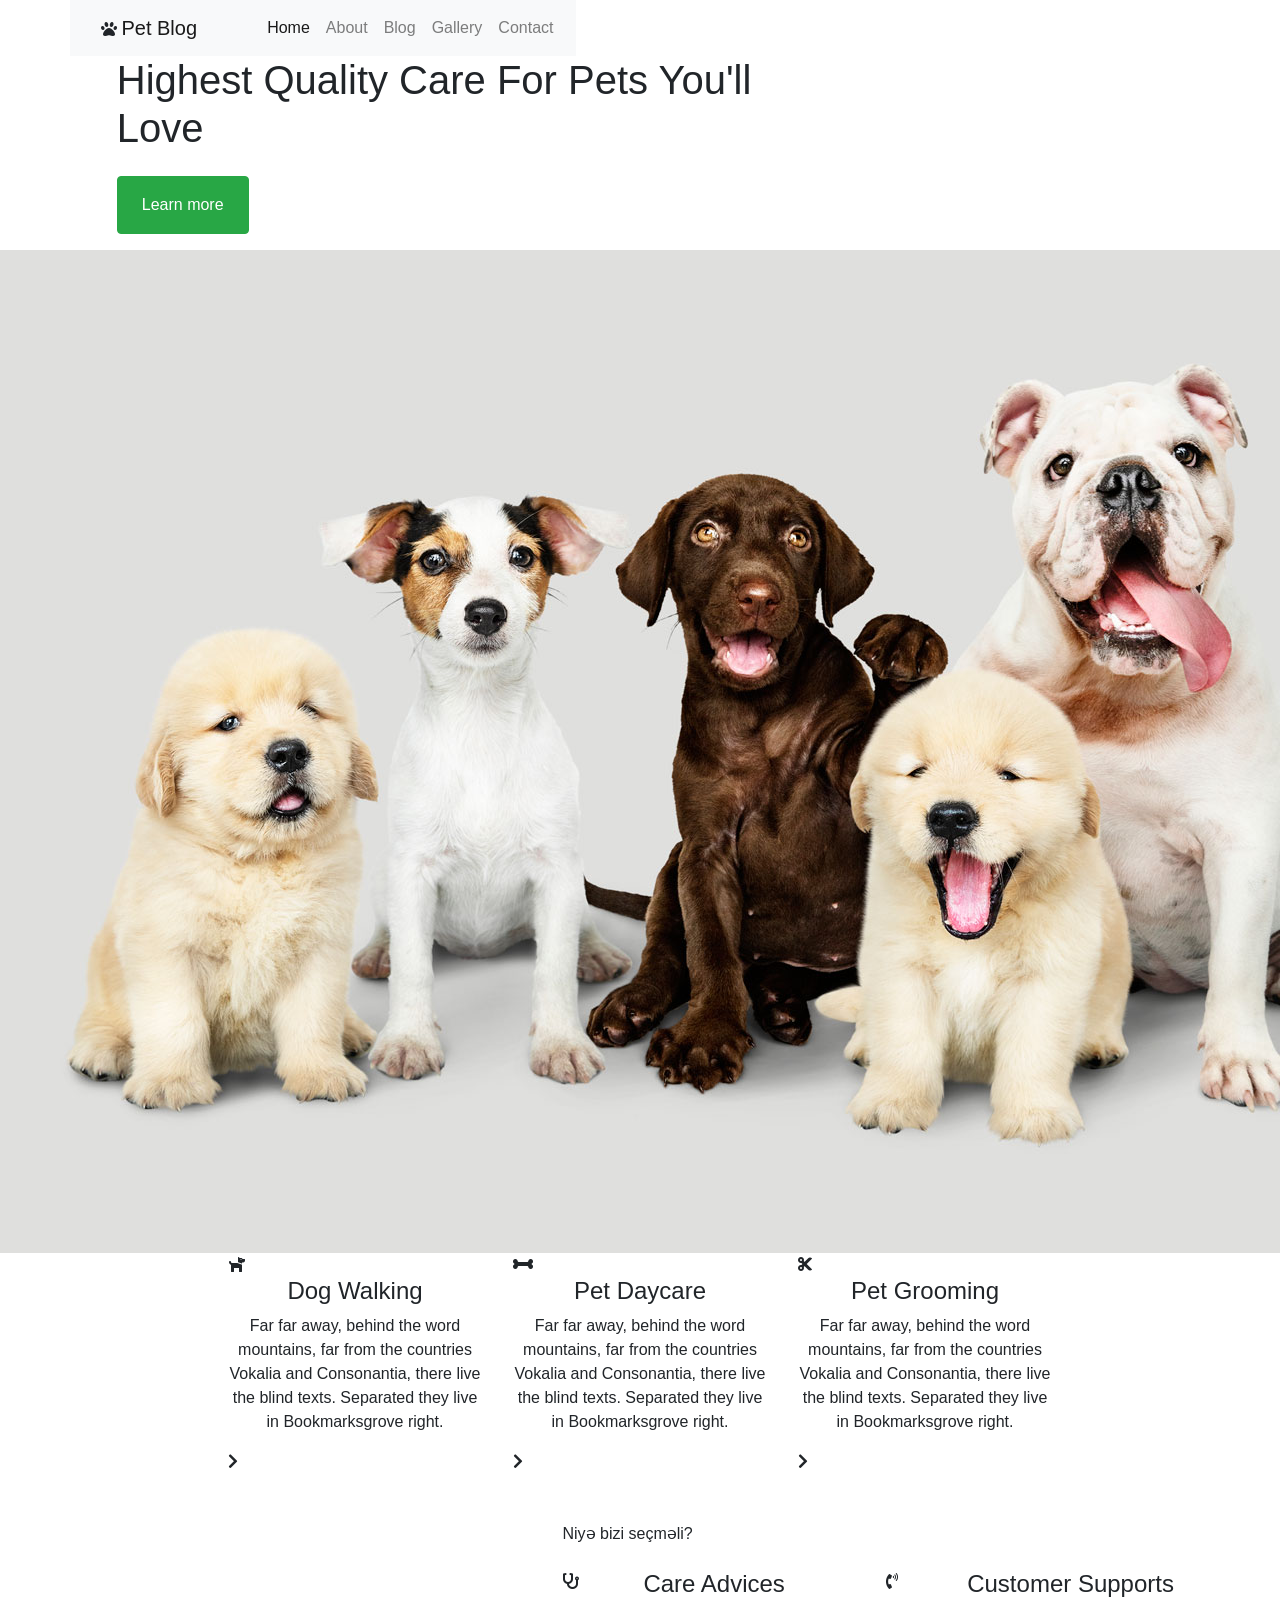
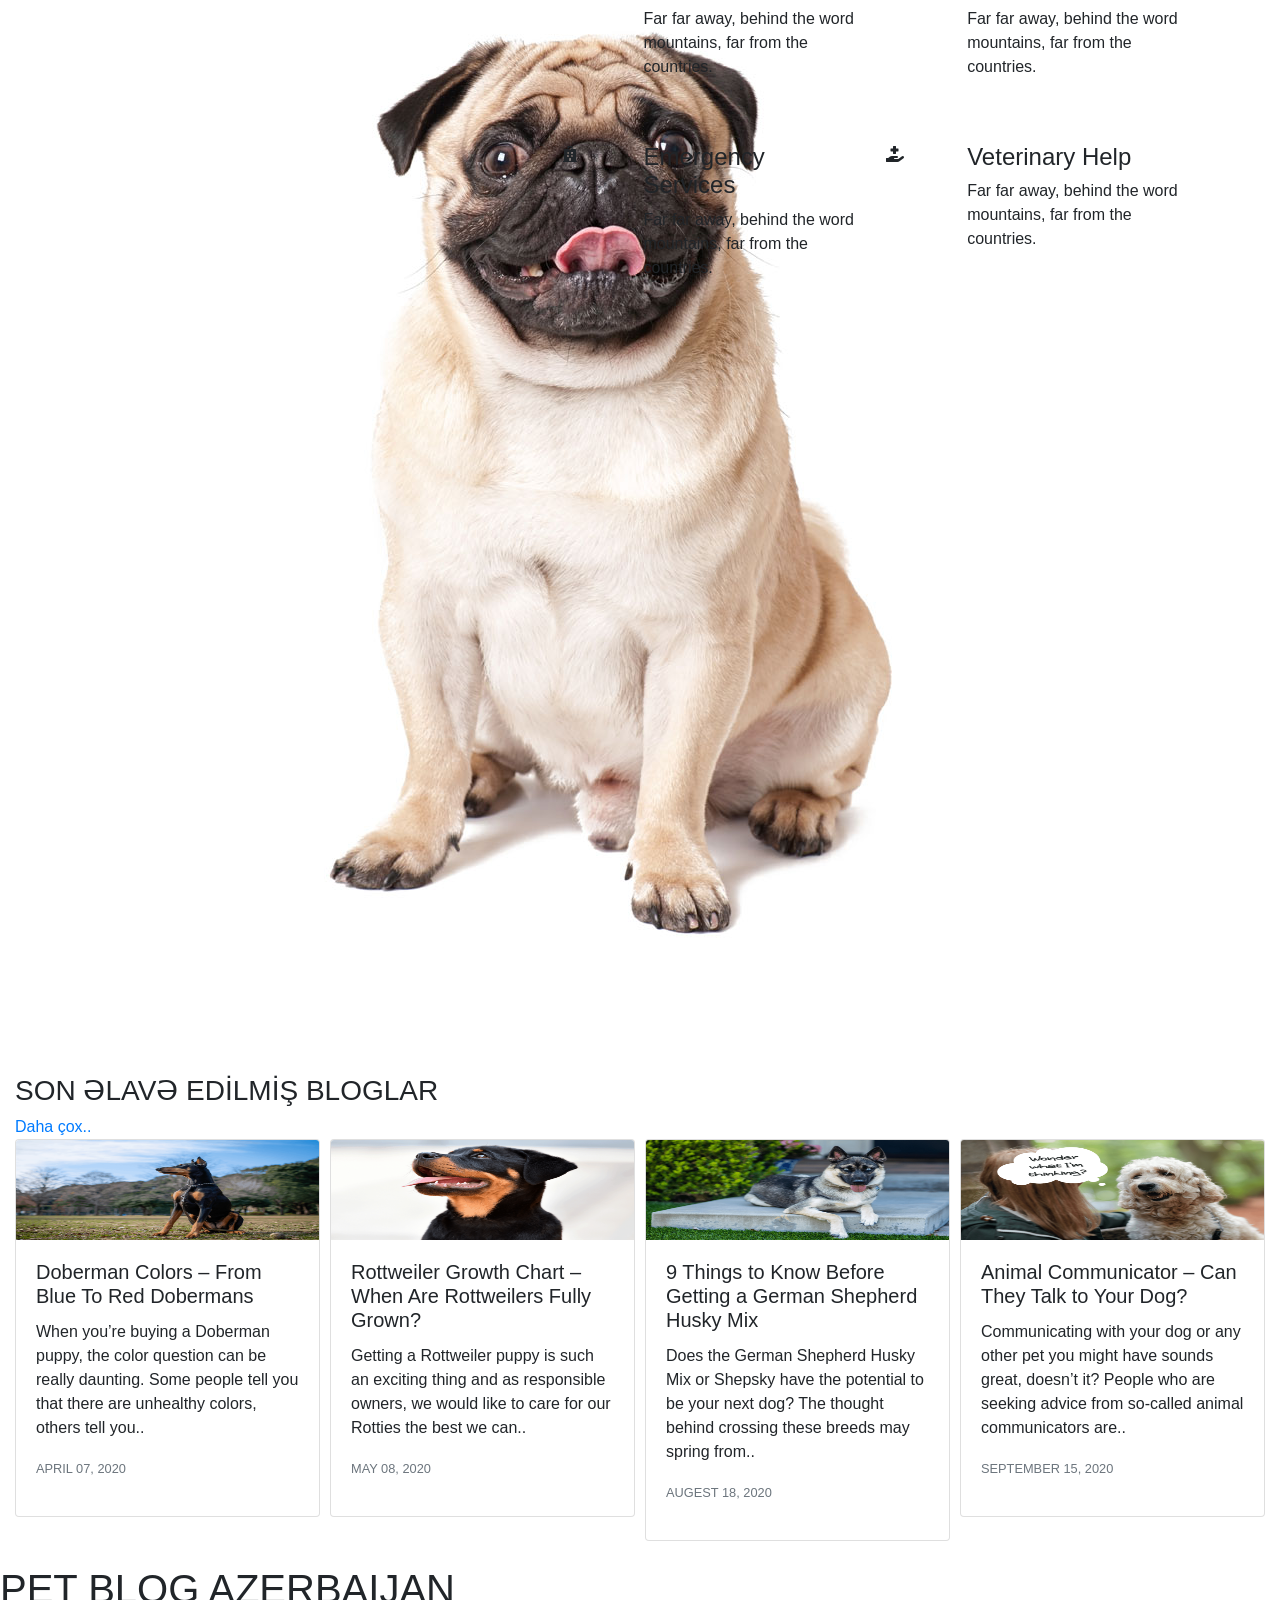
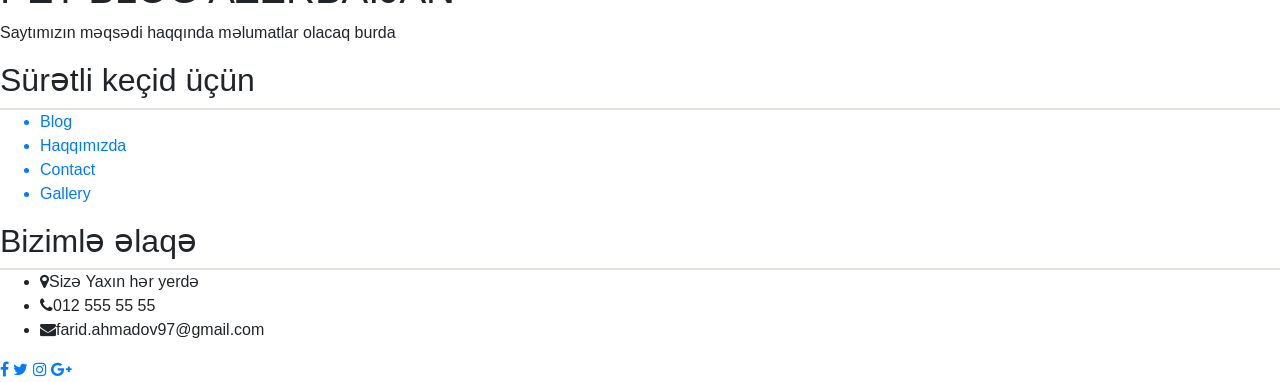
==== commit 047e8929: "contact" ====
--- a/index.html
+++ b/index.html
@@ -11,7 +11,8 @@
     <link href="https://fonts.googleapis.com/css2?family=Playfair+Display&display=swap" rel="stylesheet">
     <link href="https://fonts.googleapis.com/css2?family=Montserrat:wght@300;400&display=swap" rel="stylesheet">
     <link rel="stylesheet" href="https://use.fontawesome.com/releases/v5.13.1/css/all.css">
-    <link rel="stylesheet" href="https://use.fontawesome.com/releases/v5.13.1/css/all.css">
+    <link href="https://stackpath.bootstrapcdn.com/font-awesome/4.7.0/css/font-awesome.min.css" rel="stylesheet">
+
     <!-- OWL-Carusel -->
     <link rel="stylesheet" href="lib/owl-carousel/assets/owl.carousel.min.css">
     <link rel="stylesheet" href="lib/owl-carousel/assets/owl.theme.default.min.css">
@@ -30,7 +31,7 @@
                 <nav class="navbar navbar-expand-lg navbar-light bg-light">
                     <div class="col-4">
                         <i class="fas fa-paw"></i>
-                        <a class="navbar-brand" href="#">Pet Blog</a>
+                        <a class="navbar-brand" href="index.html">Pet Blog</a>
                         <button class="navbar-toggler" type="button" data-toggle="collapse" data-target="#navbarNav"
                             aria-controls="navbarNav" aria-expanded="false" aria-label="Toggle navigation">
                             <span class="navbar-toggler-icon"></span>
@@ -40,7 +41,7 @@
                         <div class="collapse navbar-collapse" id="navbarNav">
                             <ul class="navbar-nav">
                                 <li class="nav-item active">
-                                    <a class="nav-link" href="#">Home <span class="sr-only">(current)</span></a>
+                                    <a class="nav-link" href="index.html">Home <span class="sr-only">(current)</span></a>
                                 </li>
                                 <li class="nav-item">
                                     <a class="nav-link" href="#">About</a>
@@ -52,7 +53,7 @@
                                     <a class="nav-link" href="#">Gallery</a>
                                 </li>
                                 <li class="nav-item">
-                                    <a class="nav-link" href="#">Contact</a>
+                                    <a class="nav-link" href="contact.html">Contact</a>
                                 </li>
                             </ul>
                         </div>
@@ -298,11 +299,49 @@
     <!-- OWL CARUSEL START -->
     </section>
 
-
-    <section>
-        <p>Bunu Test ucun qoymusam ki Position Absalute birde duz calishmaz</p>
-    </section>
-
+    <!-- FOOTER START -->
+    <footer class="footer">
+		<div class="inner-footer">
+
+			<div class="footer-items">
+				<h1>PET BLOG AZERBAIJAN</h1>
+				<p>
+					Saytımızın məqsədi haqqında məlumatlar olacaq burda
+				</p>
+			</div>
+
+		
+
+			<div class="footer-items quicklinks">
+				<h2>Sürətli keçid üçün</h2>
+				<div class="border"></div>
+				<ul>
+					<a href=""><li>Blog</li></a>
+					<a href=""><li>Haqqımızda</li></a>
+					<a href=""><li>Contact</li></a>
+					<a href=""><li>Gallery</li></a>
+				</ul>
+			</div>
+
+			<div class="footer-items">
+				<h2>Bizimlə əlaqə</h2>
+				<div class="border"></div>
+				<ul>
+					<li><i class="fa fa-map-marker" aria-hidden="true"></i>Sizə Yaxın hər yerdə</li>
+					<li><i class="fa fa-phone" aria-hidden="true"></i>012 555 55 55</li>
+					<li><i class="fa fa-envelope" aria-hidden="true"></i>farid.ahmadov97@gmail.com</li>
+				</ul>
+				<div class="social-media">
+					<a href=""><i class="fa fa-facebook" aria-hidden="true"></i></a>
+					<a href=""><i class="fa fa-twitter" aria-hidden="true"></i></a>
+					<a href=""><i class="fa fa-instagram" aria-hidden="true"></i></a>
+					<a href=""><i class="fa fa-google-plus" aria-hidden="true"></i></a>
+				</div>
+			</div>
+			
+		</div>
+	</footer>
+    <!-- FOOTER END -->
     <script src="js/script.js"></script>
 </body>
 
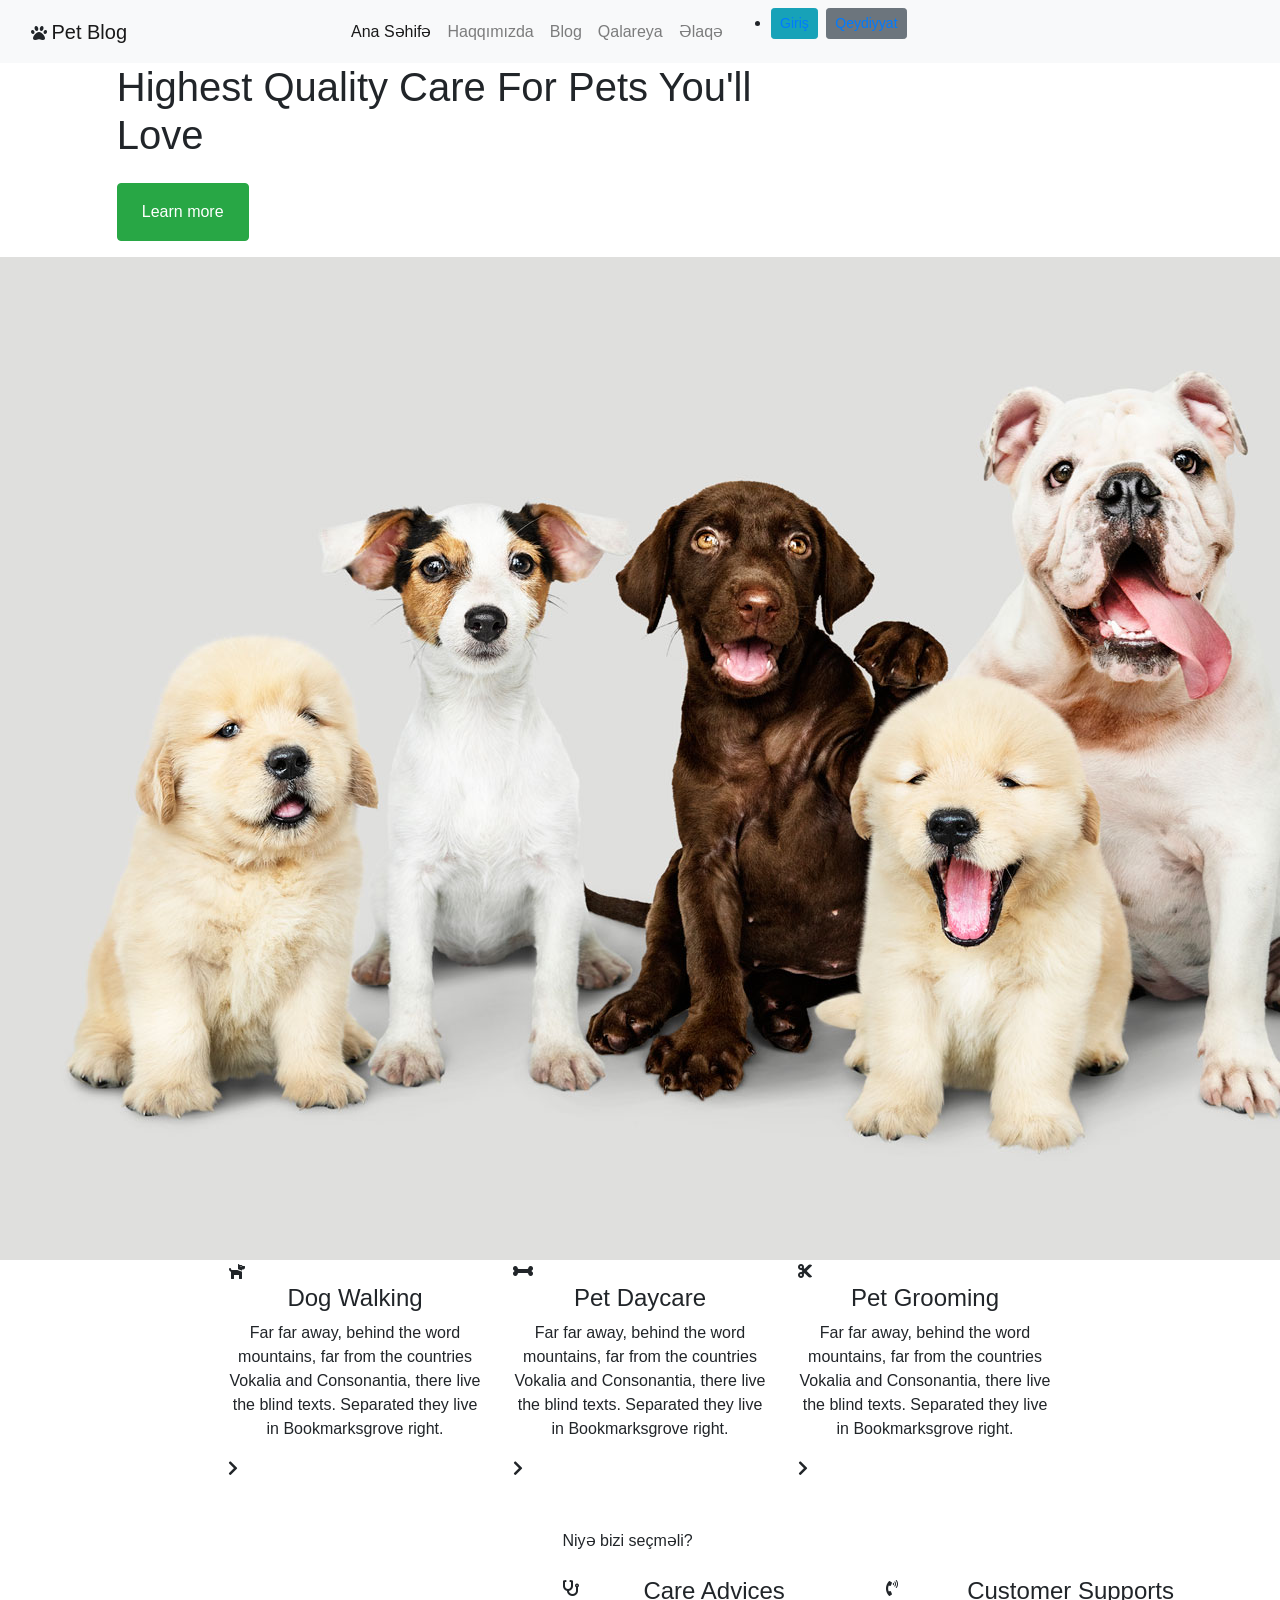
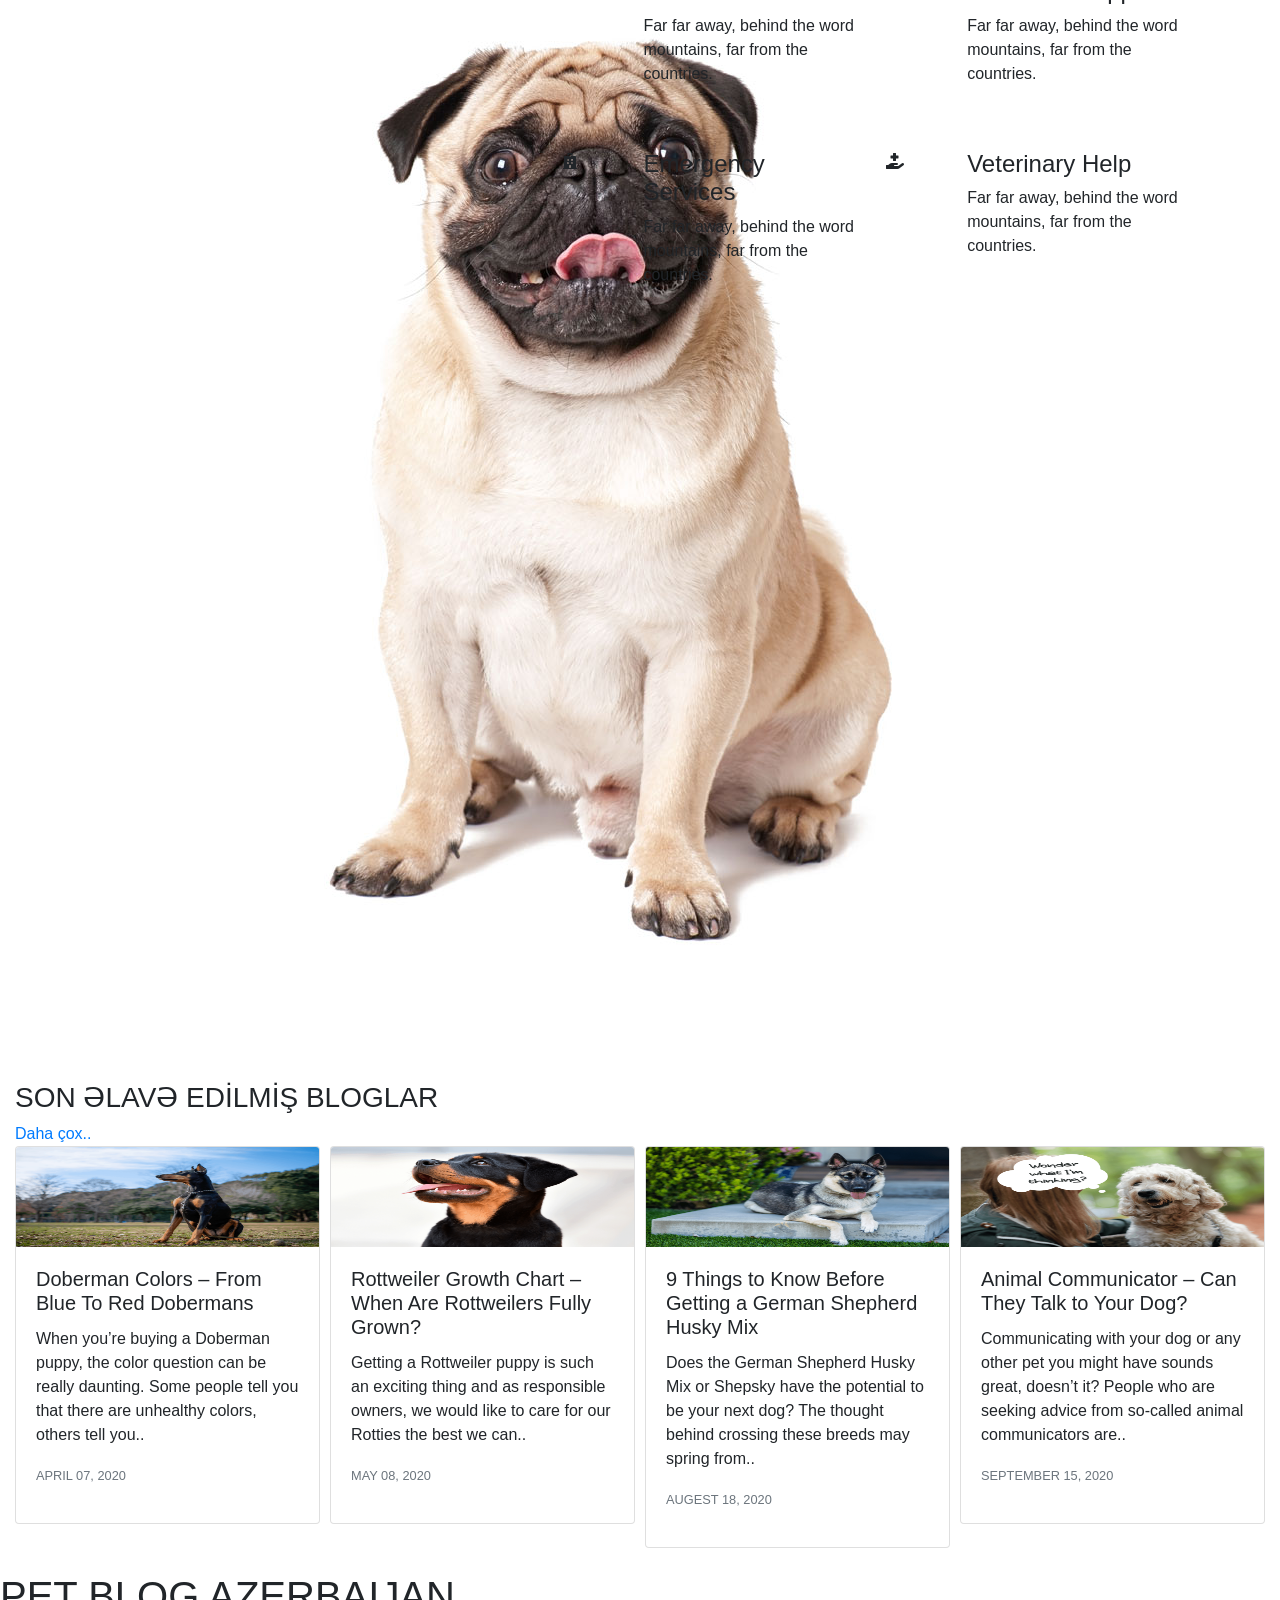
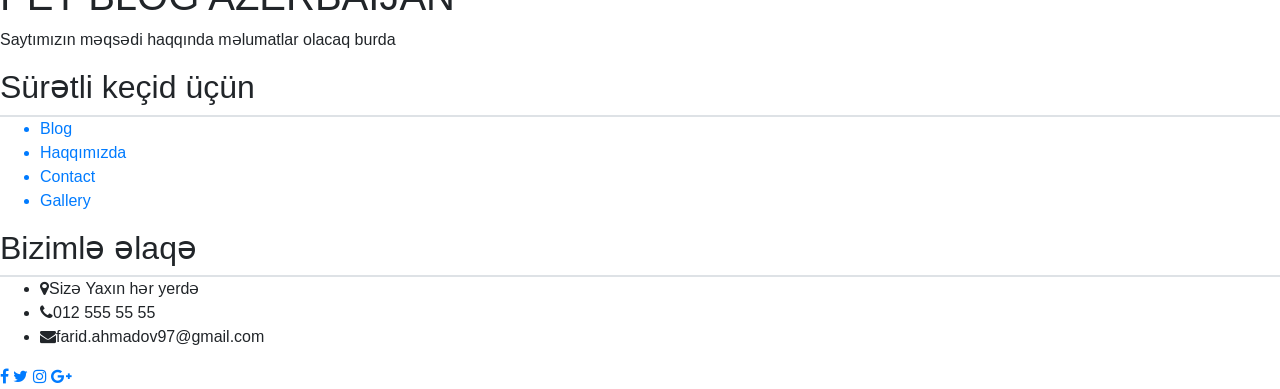
==== commit 49b2fcc8: "some configs" ====
--- a/index.html
+++ b/index.html
@@ -6,7 +6,6 @@
     <meta name="viewport" content="width=device-width, initial-scale=1.0">
     <title>Ana Sehife</title>
     <!-- FONTS -->
-    <link href="https://fonts.googleapis.com/css2?family=Montserrat:wght@600&display=swap" rel="stylesheet">
     <link href="https://fonts.googleapis.com/css2?family=Lora&display=swap" rel="stylesheet">
     <link href="https://fonts.googleapis.com/css2?family=Playfair+Display&display=swap" rel="stylesheet">
     <link href="https://fonts.googleapis.com/css2?family=Montserrat:wght@300;400&display=swap" rel="stylesheet">
@@ -25,11 +24,11 @@
 
 <body>
     <!-- NAVBAR START -->
-    <header>
-        <div class="container">
-            <div class="row">
+    <header id="navbar">
+        <div class="container-fluid">
+            <div class="row d-block">
                 <nav class="navbar navbar-expand-lg navbar-light bg-light">
-                    <div class="col-4">
+                    <div class="col-3">
                         <i class="fas fa-paw"></i>
                         <a class="navbar-brand" href="index.html">Pet Blog</a>
                         <button class="navbar-toggler" type="button" data-toggle="collapse" data-target="#navbarNav"
@@ -37,23 +36,31 @@
                             <span class="navbar-toggler-icon"></span>
                         </button>
                     </div>
-                    <div class="col-8">
+                    <div class="col-9">
                         <div class="collapse navbar-collapse" id="navbarNav">
                             <ul class="navbar-nav">
                                 <li class="nav-item active">
-                                    <a class="nav-link" href="index.html">Home <span class="sr-only">(current)</span></a>
-                                </li>
-                                <li class="nav-item">
-                                    <a class="nav-link" href="#">About</a>
-                                </li>
-                                <li class="nav-item">
-                                    <a class="nav-link" href="#">Blog</a>
-                                </li>
-                                <li class="nav-item">
-                                    <a class="nav-link" href="#">Gallery</a>
-                                </li>
-                                <li class="nav-item">
-                                    <a class="nav-link" href="contact.html">Contact</a>
+                                    <a class="nav-link" href="index.html">Ana Səhifə <span
+                                            class="sr-only">(current)</span></a>
+                                </li>
+                                <li class="nav-item">
+                                    <a class="nav-link" href="about.html">Haqqımızda</a>
+                                </li>
+                                <li class="nav-item">
+                                    <a class="nav-link" href="blog.html">Blog</a>
+                                </li>
+                                <li class="nav-item">
+                                    <a class="nav-link" href="gallery.html">Qalareya</a>
+                                </li>
+                                <li class="nav-item">
+                                    <a class="nav-link" href="contact.html">Əlaqə</a>
+                                </li>
+
+                            </ul>
+                            <ul class="LoginandRegister">
+                                <li class="nav-item">
+                                    <button type="button"  class="btn btn-info btn-sm"><a href="login.html">Giriş</a></button>
+                                    <button type="button" class="btn btn-secondary btn-sm ml-1"><a href="register.html">Qeydiyyat</a></button>
                                 </li>
                             </ul>
                         </div>
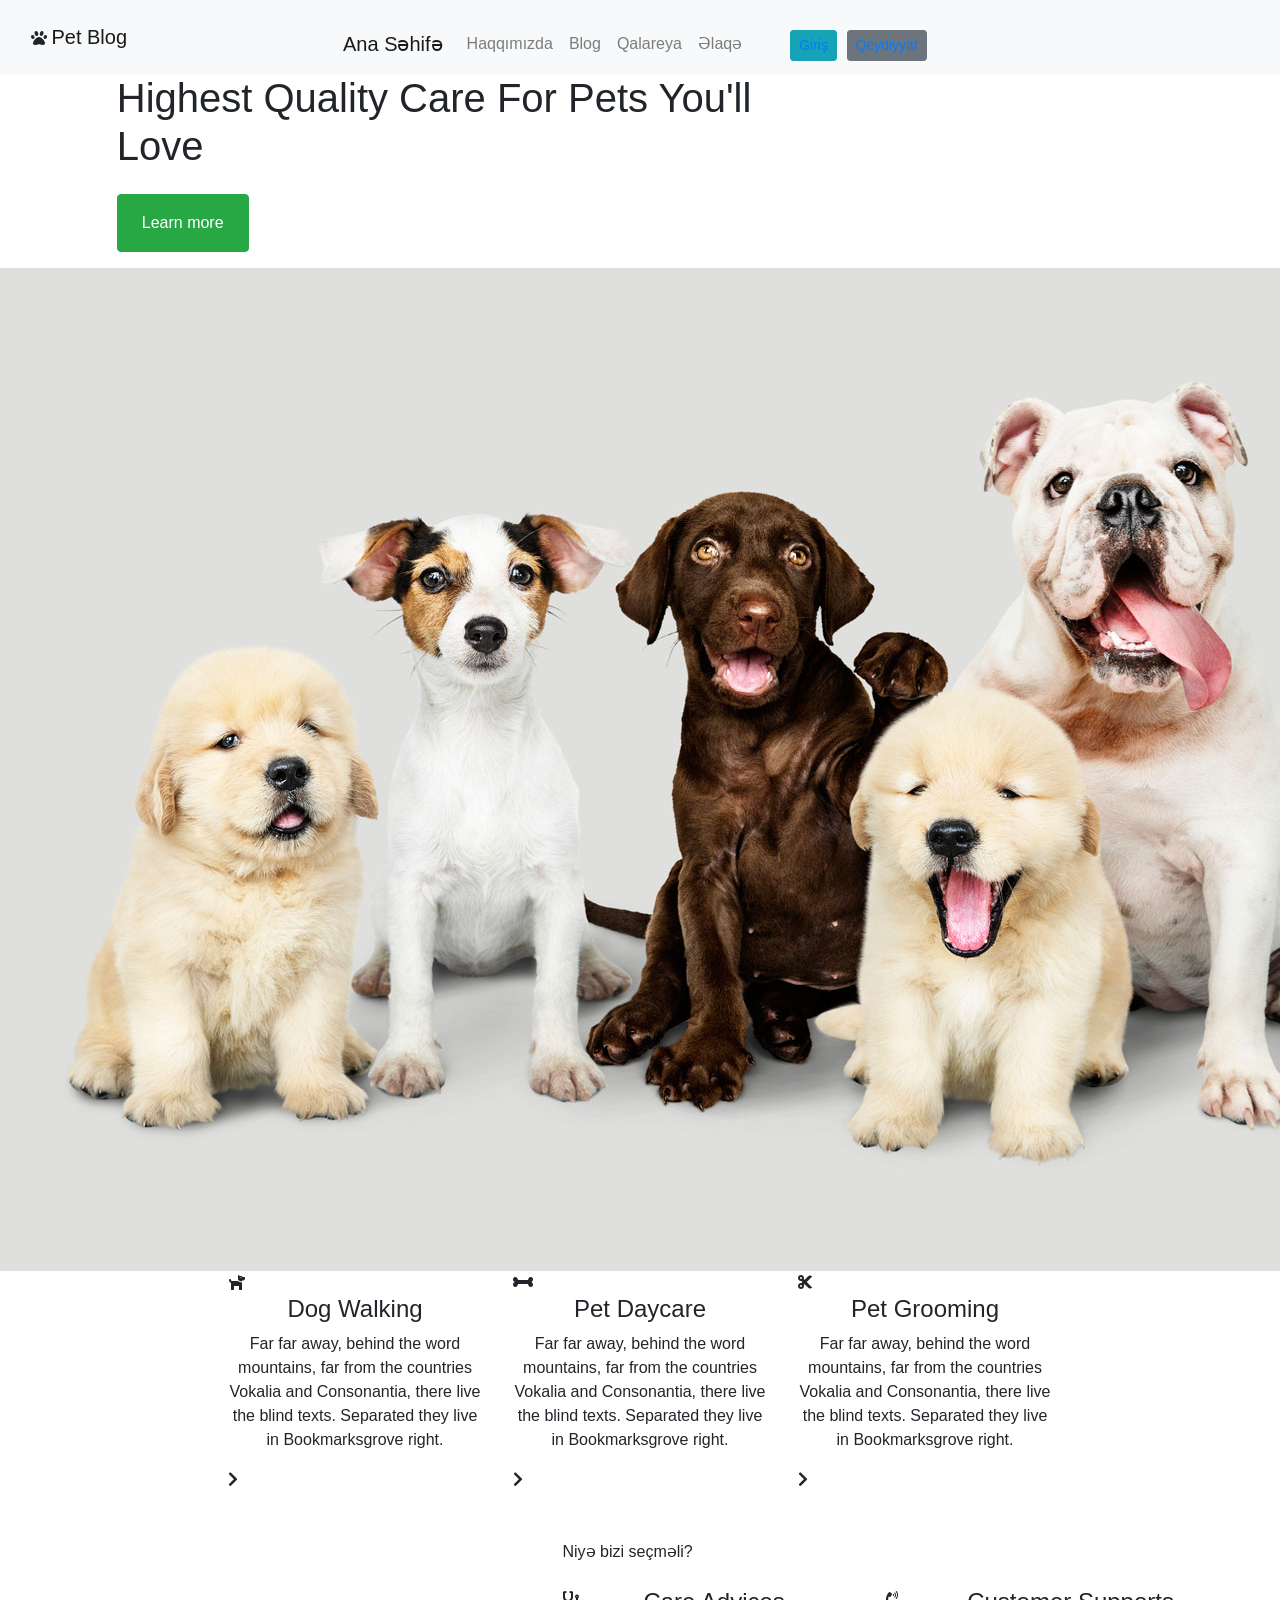
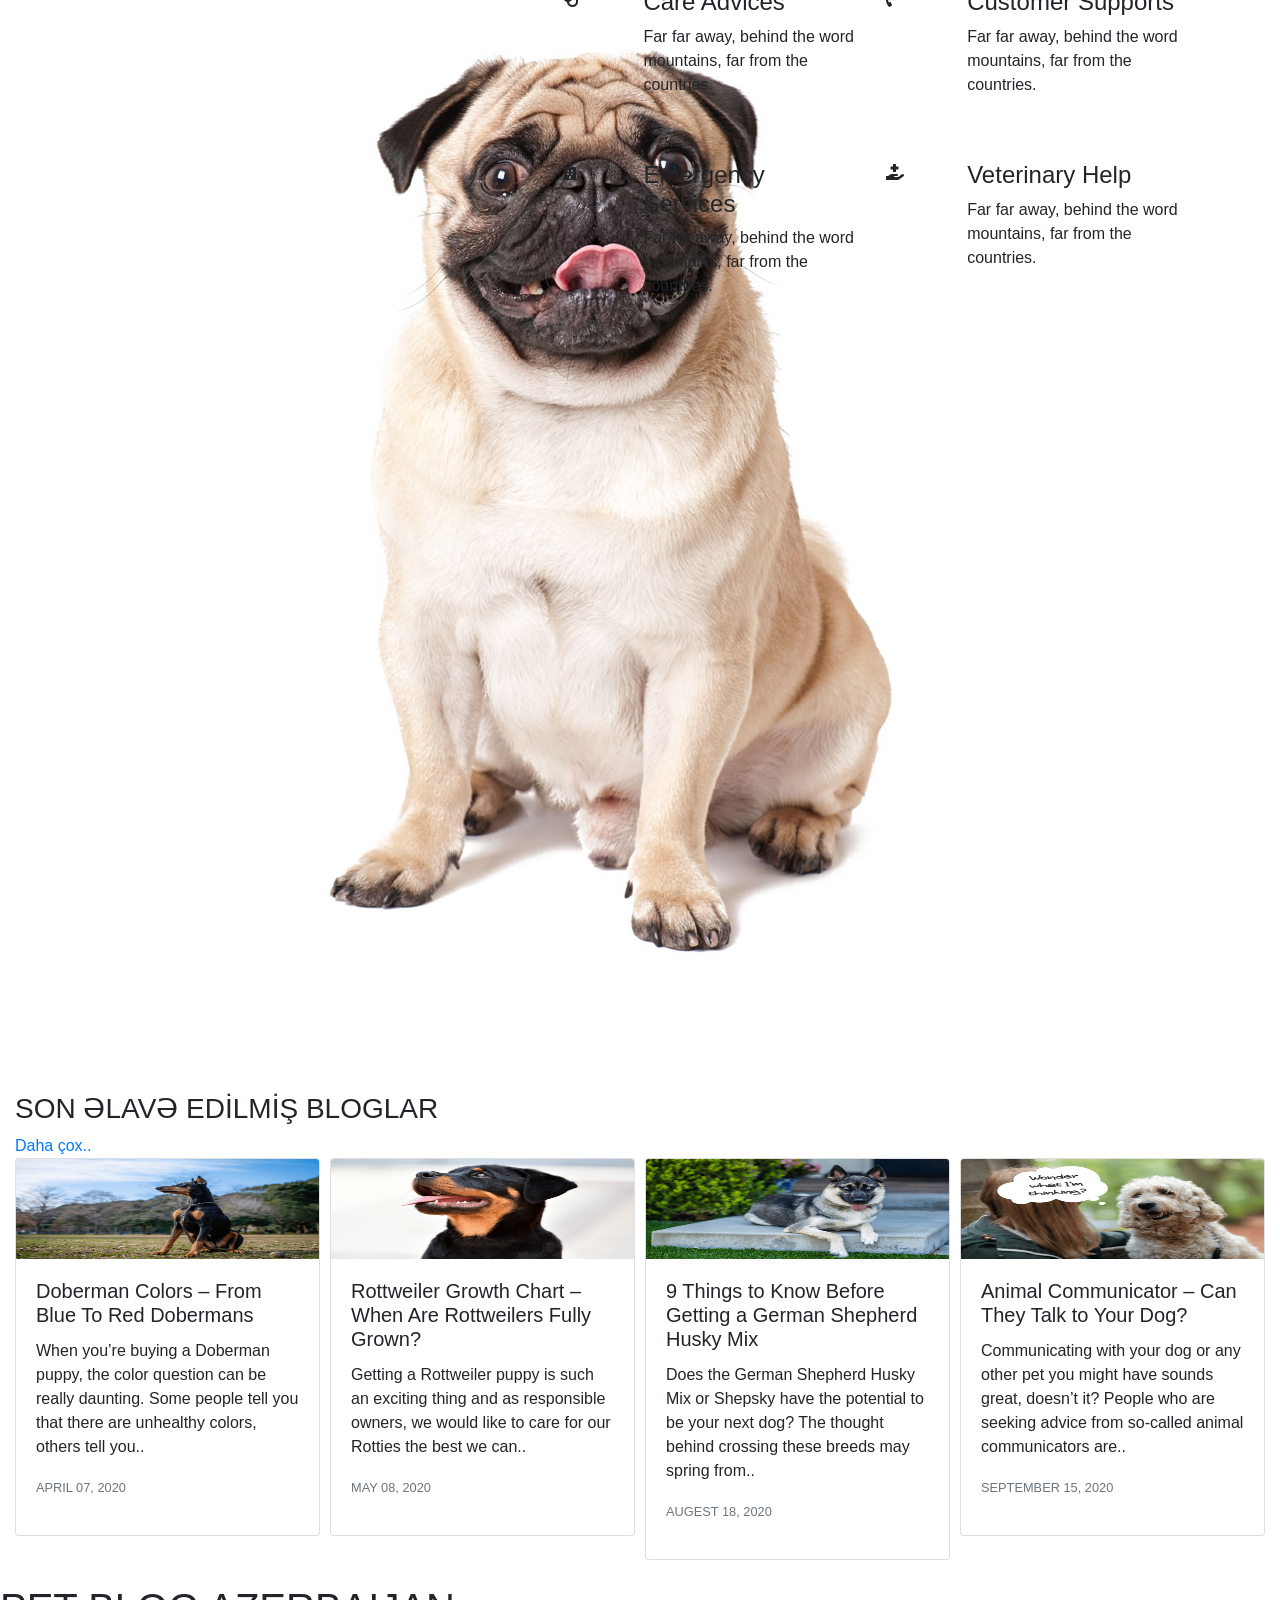
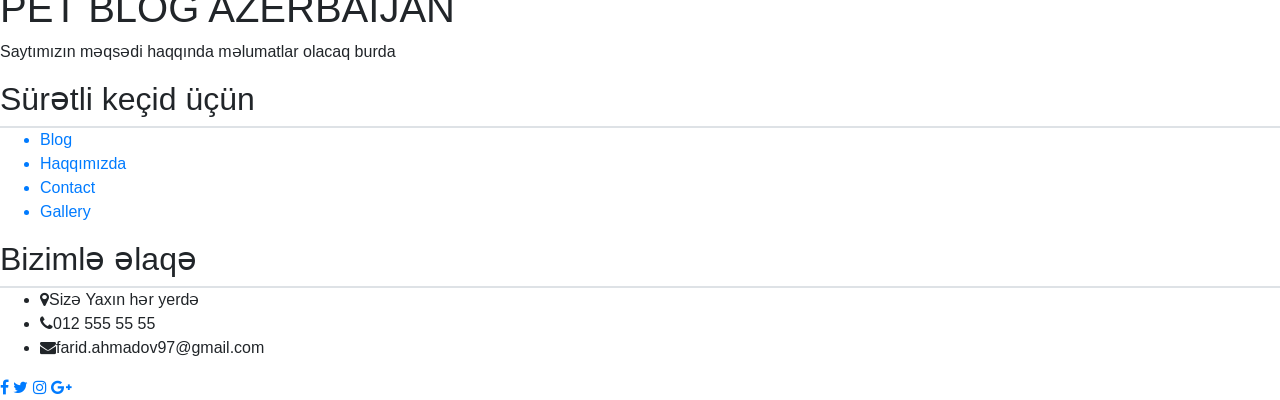
==== commit b9bbf944: "hamburger menu" ====
--- a/index.html
+++ b/index.html
@@ -17,7 +17,7 @@
     <link rel="stylesheet" href="lib/owl-carousel/assets/owl.theme.default.min.css">
     <script src="https://code.jquery.com/jquery-3.5.1.slim.min.js"></script>
     <script src="lib/owl-carousel/owl.carousel.min.js"></script>
-    <link rel="stylesheet" href="https://stackpath.bootstrapcdn.com/bootstrap/4.5.0/css/bootstrap.min.css">  
+    <link rel="stylesheet" href="https://stackpath.bootstrapcdn.com/bootstrap/4.5.0/css/bootstrap.min.css">
     <!-- STYLE-CSS -->
     <link rel="stylesheet" href="css/style.css">
 </head>
@@ -36,11 +36,11 @@
                             <span class="navbar-toggler-icon"></span>
                         </button>
                     </div>
-                    <div class="col-9">
+                    <div class="col-9 mt-3">
                         <div class="collapse navbar-collapse" id="navbarNav">
                             <ul class="navbar-nav">
                                 <li class="nav-item active">
-                                    <a class="nav-link" href="index.html">Ana Səhifə <span
+                                    <a class="navbar-brand" href="index.html">Ana Səhifə<span
                                             class="sr-only">(current)</span></a>
                                 </li>
                                 <li class="nav-item">
@@ -55,17 +55,20 @@
                                 <li class="nav-item">
                                     <a class="nav-link" href="contact.html">Əlaqə</a>
                                 </li>
-
+                                <ul class="LoginandRegister d-flex">
+                                    <li class="navbar-brand">
+                                        <button type="button" class="btn btn-info btn-sm"><a
+                                                href="login.html">Giriş</a></button>
+                                        <button type="button" class="btn btn-secondary btn-sm ml-1"><a
+                                                href="register.html">Qeydiyyat</a></button>
+                                    </li>
+                                </ul>
                             </ul>
-                            <ul class="LoginandRegister">
-                                <li class="nav-item">
-                                    <button type="button"  class="btn btn-info btn-sm"><a href="login.html">Giriş</a></button>
-                                    <button type="button" class="btn btn-secondary btn-sm ml-1"><a href="register.html">Qeydiyyat</a></button>
-                                </li>
-                            </ul>
-                        </div>
-                    </div>
+                        </div>
+                    </div>
+
                 </nav>
+
             </div>
         </div>
     </header>
@@ -219,8 +222,8 @@
     </section>
     <!-- Why Us END -->
 
+
     <!-- OWL CARUSEL START -->
-
     <section class="owl container-fluid">
         <div class="lastBlogs">
             <h3>SON ƏLAVƏ EDİLMİŞ BLOGLAR</h3>
@@ -232,11 +235,14 @@
             <div>
                 <div class="owlitem ">
                     <div class="card-deck">
-                        <div class="card" >
-                            <img class="card-img-top" src="img/Black-and-Tan-Doberman-e1601988003687.png" height="100px" alt="Card image cap">
+                        <div class="card">
+                            <img class="card-img-top" src="img/Black-and-Tan-Doberman-e1601988003687.png" height="100px"
+                                alt="Card image cap">
                             <div class="card-body">
                                 <h5 class="card-title">Doberman Colors – From Blue To Red Dobermans</h5>
-                                <p class="card-text">When you’re buying a Doberman puppy, the color question can be really daunting. Some people tell you that there are unhealthy colors, others tell you..</p>
+                                <p class="card-text">When you’re buying a Doberman puppy, the color question can be
+                                    really daunting. Some people tell you that there are unhealthy colors, others tell
+                                    you..</p>
                                 <p class="card-date"><small class="text-muted">APRIL 07, 2020</small></p>
                             </div>
                         </div>
@@ -247,10 +253,12 @@
                 <div class="owlitem">
                     <div class="card-deck">
                         <div class="card">
-                            <img class="card-img-top" src="img/rottweiler-puppy.png" height="100px" alt="Card image cap">
+                            <img class="card-img-top" src="img/rottweiler-puppy.png" height="100px"
+                                alt="Card image cap">
                             <div class="card-body">
                                 <h5 class="card-title">Rottweiler Growth Chart – When Are Rottweilers Fully Grown?</h5>
-                                <p class="card-text">Getting a Rottweiler puppy is such an exciting thing and as responsible owners, we would like to care for our Rotties the best we can..</p>
+                                <p class="card-text">Getting a Rottweiler puppy is such an exciting thing and as
+                                    responsible owners, we would like to care for our Rotties the best we can..</p>
                                 <p class="card-date"><small class="text-muted">MAY 08, 2020</small></p>
                             </div>
                         </div>
@@ -262,10 +270,12 @@
                 <div class="owlitem">
                     <div class="card-deck">
                         <div class="card">
-                            <img class="card-img-top" src="img/Husky-German-Shepherd-puppy.png" height="100px" alt="Card image cap">
+                            <img class="card-img-top" src="img/Husky-German-Shepherd-puppy.png" height="100px"
+                                alt="Card image cap">
                             <div class="card-body">
                                 <h5 class="card-title">9 Things to Know Before Getting a German Shepherd Husky Mix</h5>
-                                <p class="card-text">Does the German Shepherd Husky Mix or Shepsky have the potential to be your next dog? The thought behind crossing these breeds may spring from..</p>
+                                <p class="card-text">Does the German Shepherd Husky Mix or Shepsky have the potential to
+                                    be your next dog? The thought behind crossing these breeds may spring from..</p>
                                 <p class="card-date"><small class="text-muted">AUGEST 18, 2020</small></p>
                             </div>
                         </div>
@@ -276,10 +286,13 @@
                 <div class="owlitem">
                     <div class="card-deck">
                         <div class="card">
-                            <img class="card-img-top" src="img/Dogs-inner-thoughts.png" height="100px" alt="Card image cap">
+                            <img class="card-img-top" src="img/Dogs-inner-thoughts.png" height="100px"
+                                alt="Card image cap">
                             <div class="card-body">
                                 <h5 class="card-title">Animal Communicator – Can They Talk to Your Dog?</h5>
-                                <p class="card-text">Communicating with your dog or any other pet you might have sounds great, doesn’t it? People who are seeking advice from so-called animal communicators are..</p>
+                                <p class="card-text">Communicating with your dog or any other pet you might have sounds
+                                    great, doesn’t it? People who are seeking advice from so-called animal communicators
+                                    are..</p>
                                 <p class="card-date"><small class="text-muted">SEPTEMBER 15, 2020</small></p>
                             </div>
                         </div>
@@ -293,7 +306,8 @@
                             <img class="card-img-top" src="img/gallery-7.jpg" height="100px" alt="Card image cap">
                             <div class="card-body">
                                 <h5 class="card-title">Is Your Dog Throwing Up White Foam? Do This!</h5>
-                                <p class="card-text">If you’ve seen your dog throw up white foam, it must have been very upsetting to you. Well, what does it mean? There are numerous..</p>
+                                <p class="card-text">If you’ve seen your dog throw up white foam, it must have been very
+                                    upsetting to you. Well, what does it mean? There are numerous..</p>
                                 <p class="card-date"><small class="text-muted">OCTOBER 07, 2020</small></p>
                             </div>
                         </div>
@@ -303,53 +317,67 @@
 
         </div>
     </section>
-    <!-- OWL CARUSEL START -->
+    <!-- OWL CARUSEL END -->
     </section>
 
     <!-- FOOTER START -->
     <footer class="footer">
-		<div class="inner-footer">
-
-			<div class="footer-items">
-				<h1>PET BLOG AZERBAIJAN</h1>
-				<p>
-					Saytımızın məqsədi haqqında məlumatlar olacaq burda
-				</p>
-			</div>
-
-		
-
-			<div class="footer-items quicklinks">
-				<h2>Sürətli keçid üçün</h2>
-				<div class="border"></div>
-				<ul>
-					<a href=""><li>Blog</li></a>
-					<a href=""><li>Haqqımızda</li></a>
-					<a href=""><li>Contact</li></a>
-					<a href=""><li>Gallery</li></a>
-				</ul>
-			</div>
-
-			<div class="footer-items">
-				<h2>Bizimlə əlaqə</h2>
-				<div class="border"></div>
-				<ul>
-					<li><i class="fa fa-map-marker" aria-hidden="true"></i>Sizə Yaxın hər yerdə</li>
-					<li><i class="fa fa-phone" aria-hidden="true"></i>012 555 55 55</li>
-					<li><i class="fa fa-envelope" aria-hidden="true"></i>farid.ahmadov97@gmail.com</li>
-				</ul>
-				<div class="social-media">
-					<a href=""><i class="fa fa-facebook" aria-hidden="true"></i></a>
-					<a href=""><i class="fa fa-twitter" aria-hidden="true"></i></a>
-					<a href=""><i class="fa fa-instagram" aria-hidden="true"></i></a>
-					<a href=""><i class="fa fa-google-plus" aria-hidden="true"></i></a>
-				</div>
-			</div>
-			
-		</div>
-	</footer>
+        <div class="inner-footer">
+
+            <div class="footer-items">
+                <h1>PET BLOG AZERBAIJAN</h1>
+                <p>
+                    Saytımızın məqsədi haqqında məlumatlar olacaq burda
+                </p>
+            </div>
+
+
+
+            <div class="footer-items quicklinks">
+                <h2>Sürətli keçid üçün</h2>
+                <div class="border"></div>
+                <ul>
+                    <a href="">
+                        <li>Blog</li>
+                    </a>
+                    <a href="">
+                        <li>Haqqımızda</li>
+                    </a>
+                    <a href="">
+                        <li>Contact</li>
+                    </a>
+                    <a href="">
+                        <li>Gallery</li>
+                    </a>
+                </ul>
+            </div>
+
+            <div class="footer-items">
+                <h2>Bizimlə əlaqə</h2>
+                <div class="border"></div>
+                <ul>
+                    <li><i class="fa fa-map-marker" aria-hidden="true"></i>Sizə Yaxın hər yerdə</li>
+                    <li><i class="fa fa-phone" aria-hidden="true"></i>012 555 55 55</li>
+                    <li><i class="fa fa-envelope" aria-hidden="true"></i>farid.ahmadov97@gmail.com</li>
+                </ul>
+                <div class="social-media">
+                    <a href=""><i class="fa fa-facebook" aria-hidden="true"></i></a>
+                    <a href=""><i class="fa fa-twitter" aria-hidden="true"></i></a>
+                    <a href=""><i class="fa fa-instagram" aria-hidden="true"></i></a>
+                    <a href=""><i class="fa fa-google-plus" aria-hidden="true"></i></a>
+                </div>
+            </div>
+
+        </div>
+    </footer>
     <!-- FOOTER END -->
+
     <script src="js/script.js"></script>
+    <!-- Bootstrap JS CDN START -->
+    <script src="https://code.jquery.com/jquery-3.5.1.slim.min.js"></script>
+    <script src="https://cdn.jsdelivr.net/npm/popper.js@1.16.1/dist/umd/popper.min.js"></script>
+    <script src="https://stackpath.bootstrapcdn.com/bootstrap/4.5.2/js/bootstrap.min.js"></script>
+    <!-- Bootstrap JS CDN END -->
 </body>
 
 </html>
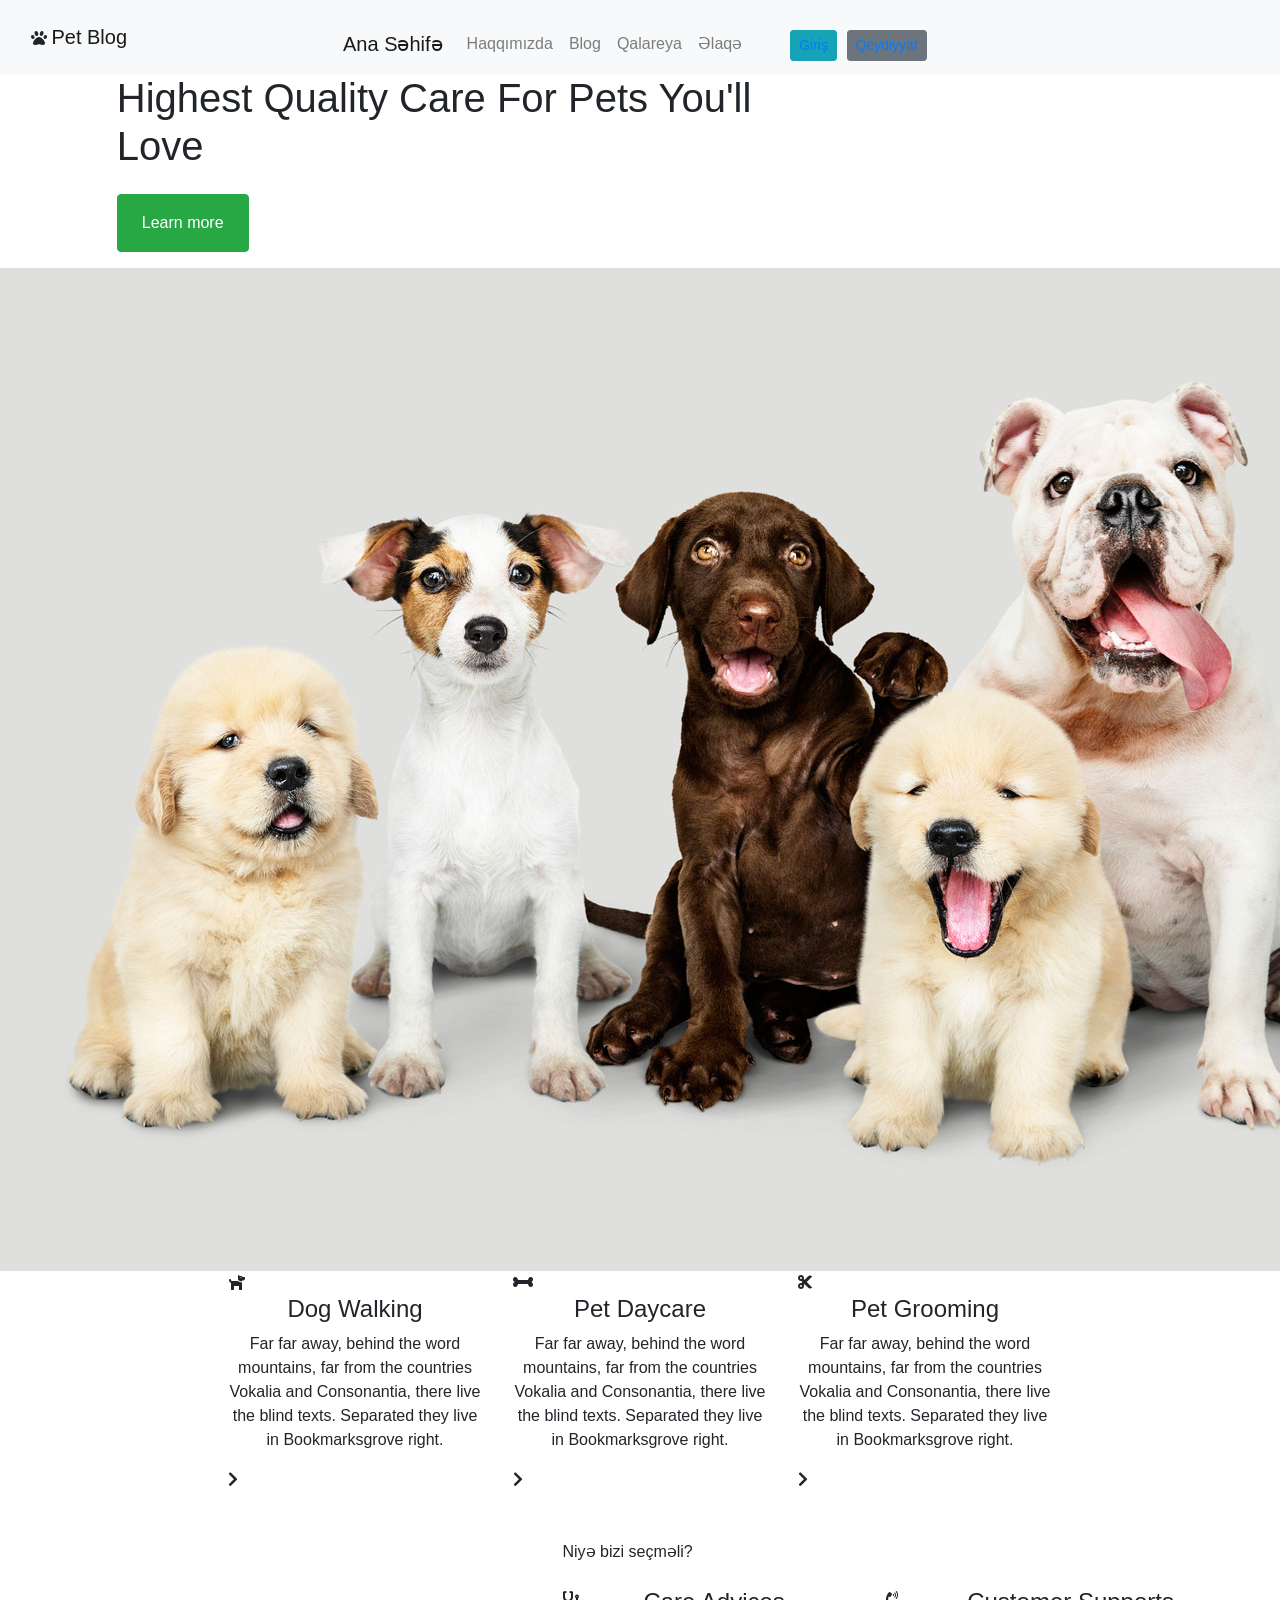
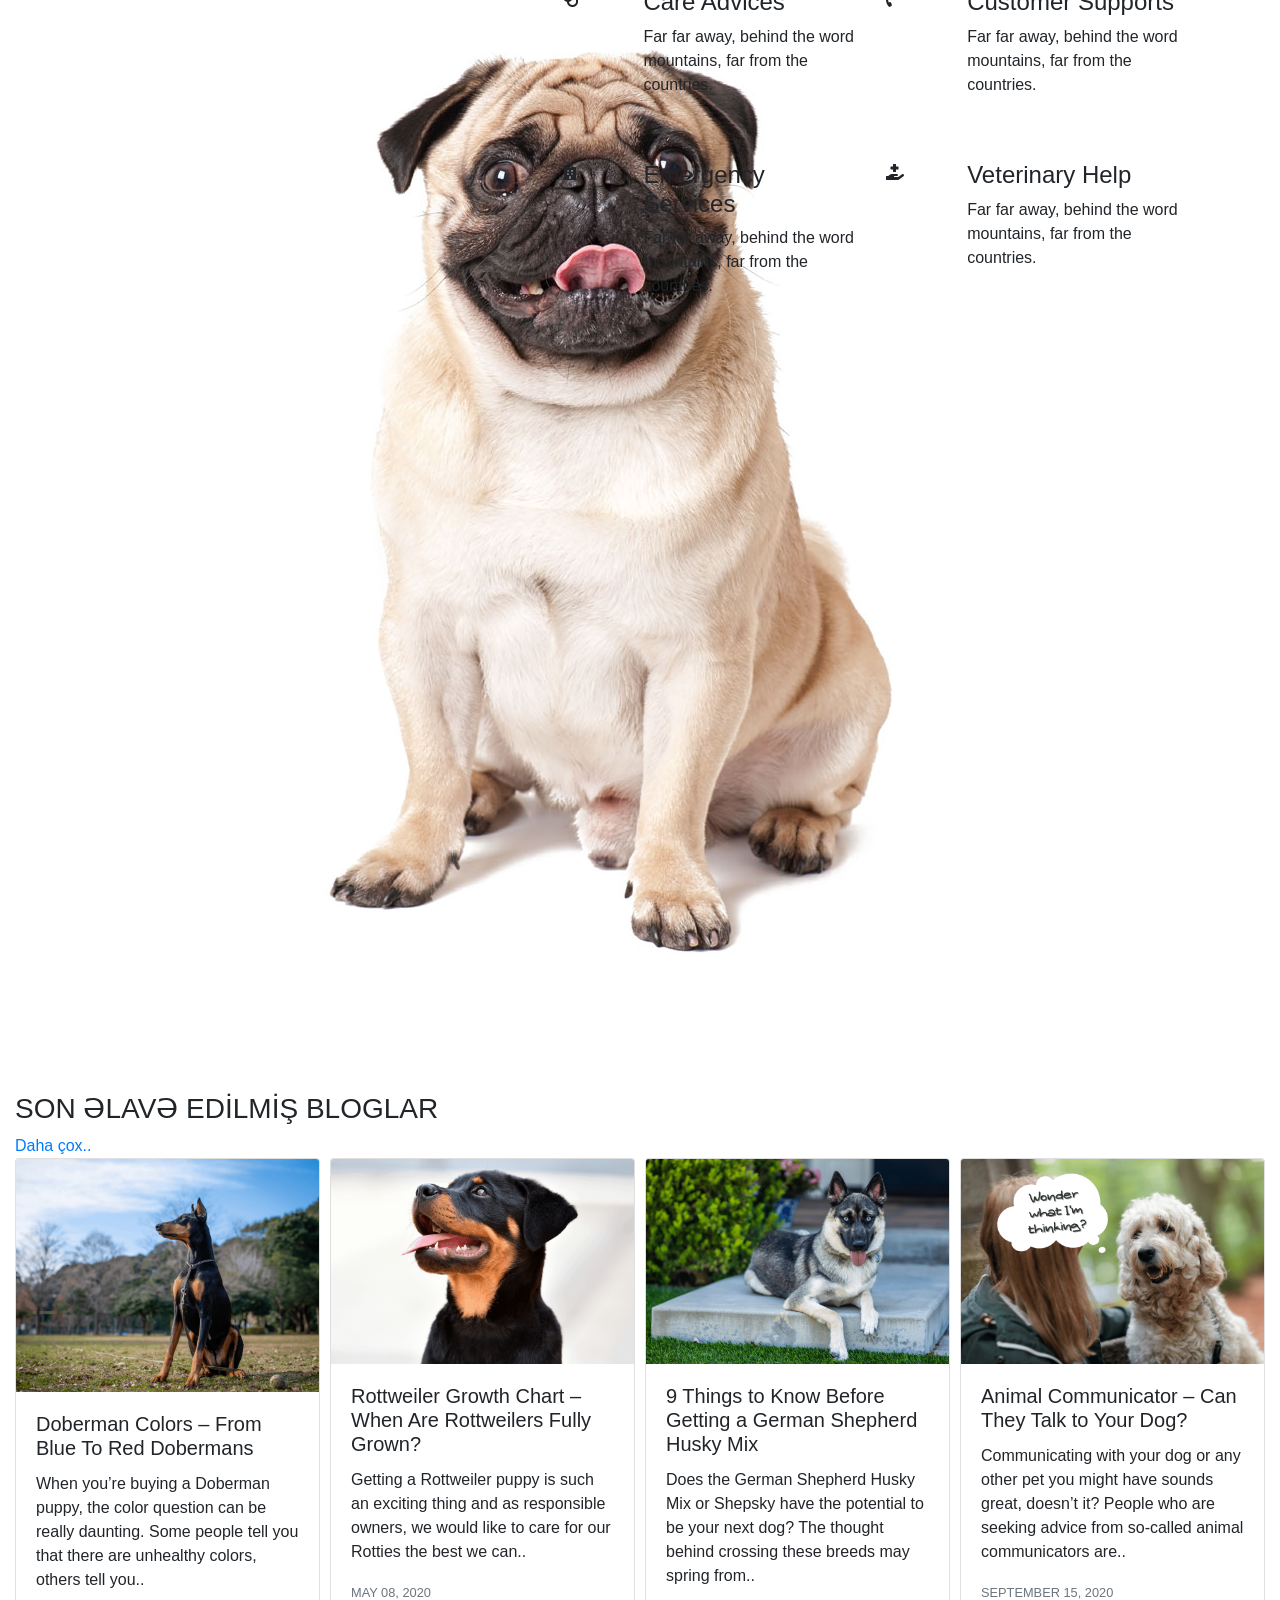
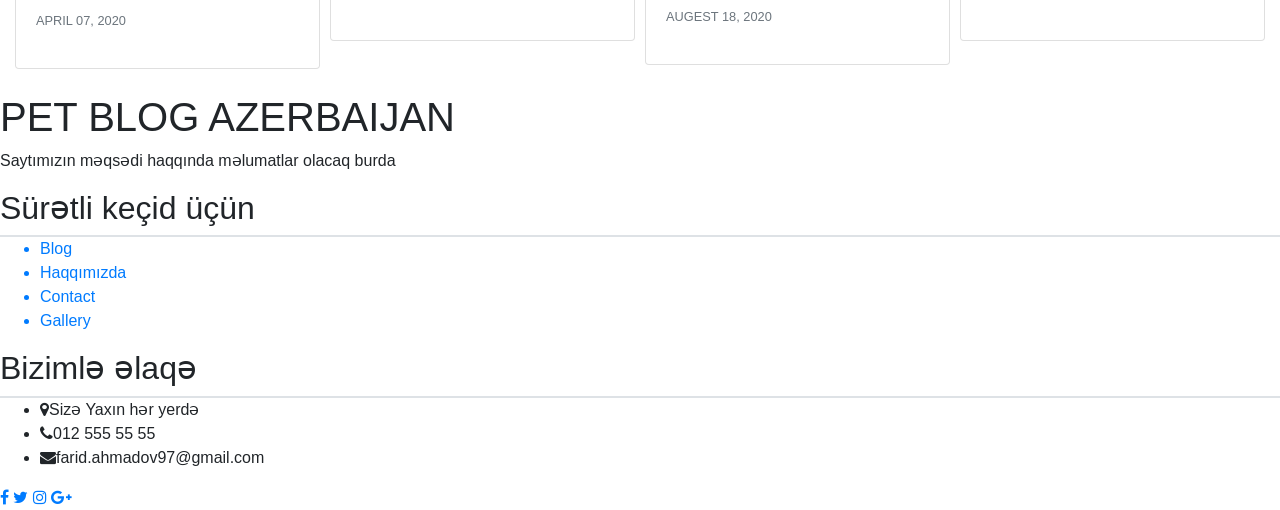
==== commit 3c2139fb: "Inner Blog" ====
--- a/index.html
+++ b/index.html
@@ -236,7 +236,7 @@
                 <div class="owlitem ">
                     <div class="card-deck">
                         <div class="card">
-                            <img class="card-img-top" src="img/Black-and-Tan-Doberman-e1601988003687.png" height="100px"
+                            <img class="card-img-top" src="img/Black-and-Tan-Doberman-e1601988003687.png"
                                 alt="Card image cap">
                             <div class="card-body">
                                 <h5 class="card-title">Doberman Colors – From Blue To Red Dobermans</h5>
@@ -253,7 +253,7 @@
                 <div class="owlitem">
                     <div class="card-deck">
                         <div class="card">
-                            <img class="card-img-top" src="img/rottweiler-puppy.png" height="100px"
+                            <img class="card-img-top" src="img/rottweiler-puppy.png"
                                 alt="Card image cap">
                             <div class="card-body">
                                 <h5 class="card-title">Rottweiler Growth Chart – When Are Rottweilers Fully Grown?</h5>
@@ -270,7 +270,7 @@
                 <div class="owlitem">
                     <div class="card-deck">
                         <div class="card">
-                            <img class="card-img-top" src="img/Husky-German-Shepherd-puppy.png" height="100px"
+                            <img class="card-img-top" src="img/Husky-German-Shepherd-puppy.png"
                                 alt="Card image cap">
                             <div class="card-body">
                                 <h5 class="card-title">9 Things to Know Before Getting a German Shepherd Husky Mix</h5>
@@ -286,7 +286,7 @@
                 <div class="owlitem">
                     <div class="card-deck">
                         <div class="card">
-                            <img class="card-img-top" src="img/Dogs-inner-thoughts.png" height="100px"
+                            <img class="card-img-top" src="img/Dogs-inner-thoughts.png"
                                 alt="Card image cap">
                             <div class="card-body">
                                 <h5 class="card-title">Animal Communicator – Can They Talk to Your Dog?</h5>
@@ -303,7 +303,7 @@
                 <div class="owlitem">
                     <div class="card-deck">
                         <div class="card">
-                            <img class="card-img-top" src="img/gallery-7.jpg" height="100px" alt="Card image cap">
+                            <img class="card-img-top" src="img/gallery-7.jpg" alt="Card image cap">
                             <div class="card-body">
                                 <h5 class="card-title">Is Your Dog Throwing Up White Foam? Do This!</h5>
                                 <p class="card-text">If you’ve seen your dog throw up white foam, it must have been very
